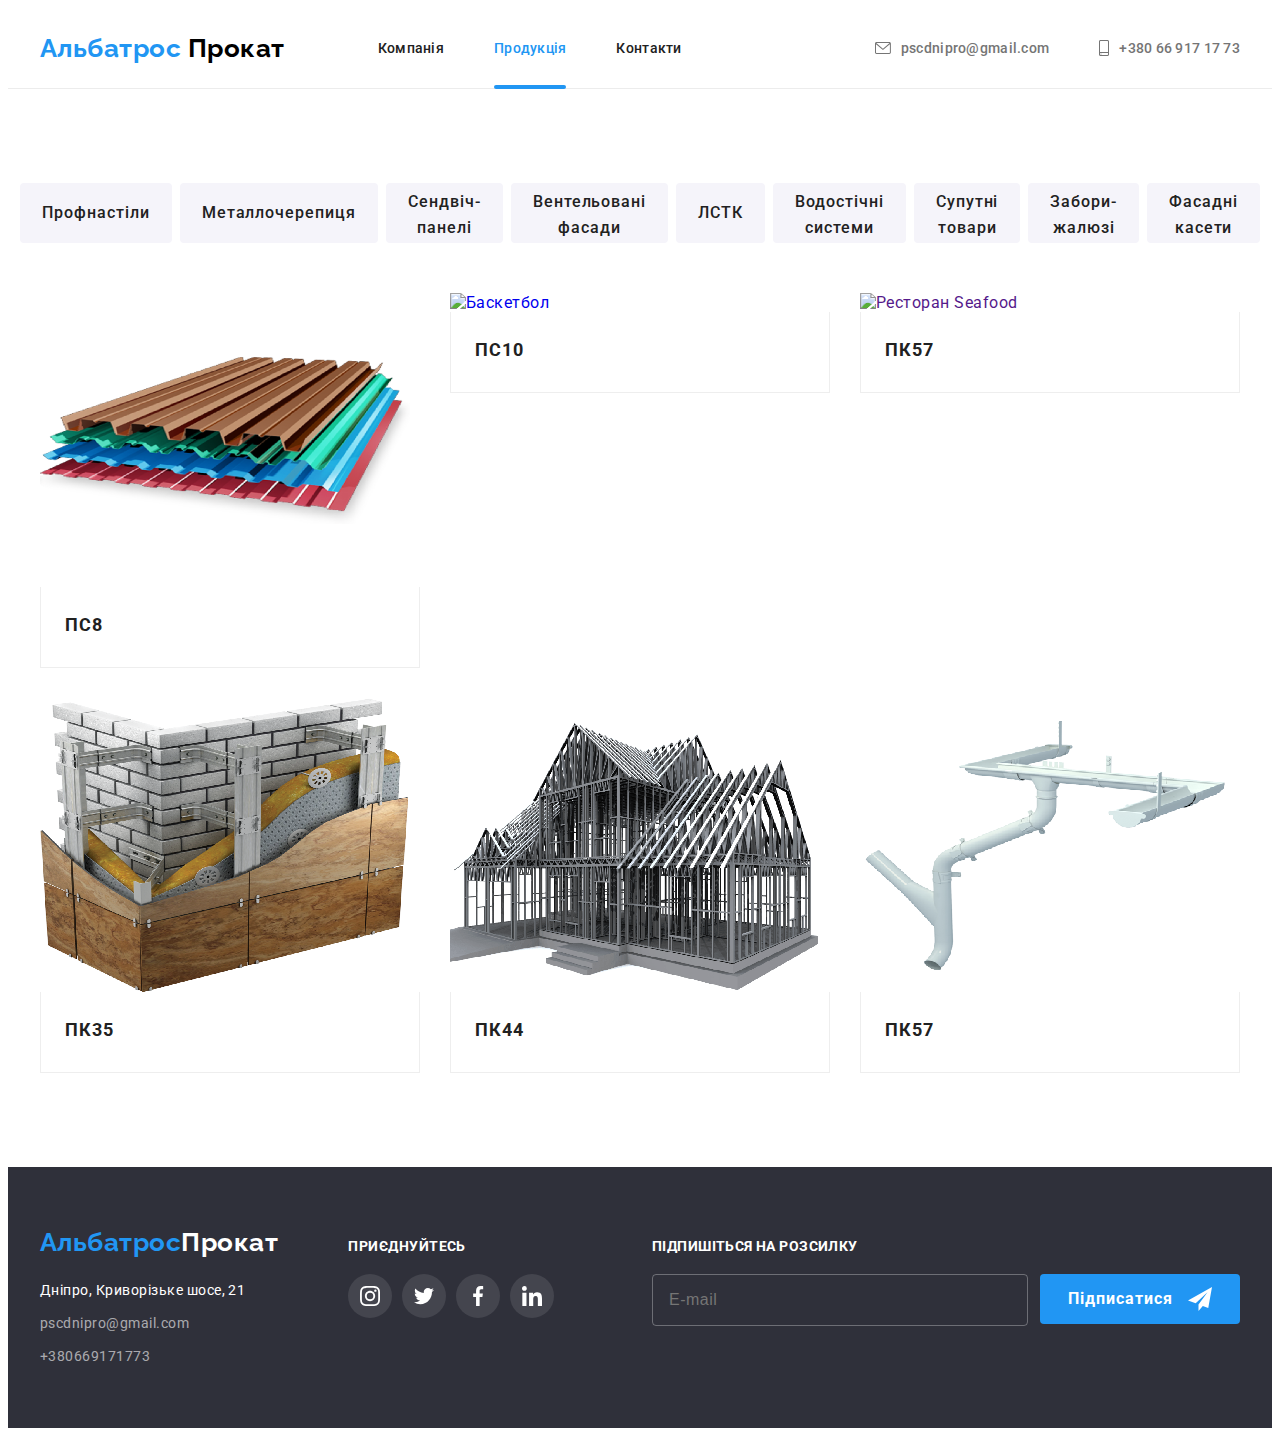
==== fasaf.html @ bc3aa544 "all wind" ====
<!DOCTYPE html>
<html lang="uk">
  <head>
    <meta charset="UTF-8" />
    <meta http-equiv="X-UA-Compatible" content="IE=edge" />
    <meta name="viewport" content="width=device-width, initial-scale=1.0" />
    <title>Студія</title>
    <link rel="preconnect" href="https://fonts.googleapis.com" />
    <link rel="preconnect" href="https://fonts.gstatic.com" crossorigin />
    <link
      href="https://fonts.googleapis.com/css2?family=Raleway:wght@700&family=Roboto:wght@400;500;700;900&display=swap"
      rel="stylesheet"
    />
    <link
      rel="stylesheet"
      href="https://cdnjs.cloudflare.com/ajax/libs/modern-normalize/1.1.0/modern-normalize.min.css"
      integrity="sha512-wpPYUAdjBVSE4KJnH1VR1HeZfpl1ub8YT/NKx4PuQ5NmX2tKuGu6U/JRp5y+Y8XG2tV+wKQpNHVUX03MfMFn9Q=="
      crossorigin="anonymous"
      referrerpolicy="no-referrer"
    />
    <link rel="stylesheet" href="./css/main.min.css" />
  </head>
  <body>
    <!--Верхня лінія-->
    <header class="header">
      <div class="header__container container">
        <a href="./index.html" class="header__logo logo"
          ><span class="logo__basic">Альбатрос </span><span class="logo__secondary">Прокат</span></a
        >
        <nav class="nav header__nav">
          <ul class="nav__list">
            <li class="nav__item">
              <a href="./index.html" class="nav__link link">Компанія</a>
            </li>
            <li class="nav__item">
              <a href="./goods.html" class="nav__link nav__link--current link">Продукція</a>
            </li>
            <li class="nav__item">
                <a href="./contact.html" class="nav__link link">Контакти</a>
            </li>
          </ul>
        </nav>

        <ul class="contact">
          <li class="contact__item">
            <a
              aria-label="e-mail pscdnipro@gmail.com"
              href="mailto:pscdnipro@gmail.com"
              class="contact__link link"
            >
              <svg class="contact__icons" width="16" height="12">
                <use href="./images/icons.svg#mail"></use></svg
              >pscdnipro@gmail.com
            </a>
          </li>
          <li class="contact__item">
            <a aria-label="phone +380669171773" href="tel:+380669171773" class="contact__link link">
              <svg class="contact__icons" width="10" height="16">
                <use href="./images/icons.svg#tel"></use></svg
              >+380 66 917 17 73
            </a>
          </li>
        </ul>

        <button class="menu-toggle js-open-menu" aria-expanded="false" aria-controls="mobile-menu">
          <svg width="40" height="40" aria-label="мобільне меню">
            <use class="menu-btn" href="./images/icons.svg#menu"></use>
          </svg>
        </button>
      </div>
    </header>

    <!-- Фільтри -->

    <main>
      <section class="filters section">
        <div class="container">
          <h1 class="visually-hidden">Фільтри</h1>

          <ul class="filters__list">
            <li class="filters__item">
                <a href="./profnastil.html" class="link"><button class="filters__btn btn" type="button">Профнастіли</button></a>
            </li>
            <li class="filters__item">
              <a href="./metalcher.html" class="link"><button class="filters__btn btn" type="button">Металлочерепиця</button></a>
            </li>
            <li class="filters__item">
              <a href="./sendwich.html" class="link"><button class="filters__btn btn" type="button">Сендвіч-панелі</button></a>
            </li>
            <li class="filters__item">
              <a href="./ventfasad.html" class="link"><button class="filters__btn btn" type="button">Вентельовані фасади</button></a>
            </li>
            <li class="filters__item">
              <a href="./lstk.html" class="link"><button class="filters__btn btn" type="button">ЛСТК</button></a>
            </li>
            <li class="filters__item">
              <a href="./vodostok.html" class="link"><button class="filters__btn btn" type="button">Водостічні системи</button></a>
            </li>
            <li class="filters__item">
              <a href="./suputtov.html" class="link"><button class="filters__btn btn" type="button">Супутні товари</button></a>
            </li>
            <li class="filters__item">
              <a href="./zabor-zhal.html" class="link"><button class="filters__btn btn" type="button">Забори-жалюзі</button></a>
            </li>
            <li class="filters__item">
              <a href="./fasaf.html" class="link"><button class="filters__btn btn" type="button">Фасадні касети</button></a>
            </li>
          </ul>
          <ul class="offers__list">
            <li class="offers__item">
              <a class="offers__link" href="./profnastil.html">
                <div class="content">
                  <img
                    class="content__photo"
                    srcset="
                      ./images/filters/img_354.jpg 354w,
                      ./images/filters/img_370.jpg 370w,
                      ./images/filters/img_450.jpg 450w,
                      ./images/filters/img_708.jpg 708w,
                      ./images/filters/img_740.jpg 740w,
                      ./images/filters/img_900.jpg 900w
                    "
                    src="./images/filters/img_370.jpg 370w,"
                    alt="macbook"
                    sizes="(min-width: 1200px) 370px, (min-width: 768px) 354px, (min-width: 480px) 450px, 100vw"
                    loading="lazy"
                  />
                  
                </div>
                <div class="filters__name">
                  <h2 class="filters__title">ПС8</h2>
                </div>
              </a>
            </li>
            <li class="offers__item">
              <a href="#" class="offers__link">
                <div class="content">
                  <img
                    class="content__photo"
                    srcset="
                      ./images/filters/img_354-1.jpg 354w,
                      ./images/filters/img_370-1.jpg 370w,
                      ./images/filters/img_450-1.jpg 450w,
                      ./images/filters/img_708-1.jpg 708w,
                      ./images/filters/img_740-1.jpg 740w,
                      ./images/filters/img_900-1.jpg 900w
                    "
                    src="./images/filters/img_370-1.jpg 370w,"
                    alt="Баскетбол"
                    sizes="(min-width: 1200px) 370px, (min-width: 768px) 354px, (min-width: 480px) 450px, 100vw"
                    loading="lazy"
                  />
                </div>
                <div class="filters__name">
                  <h2 class="filters__title">ПС10</h2>
                </div>
              </a>
            </li>
            <li class="offers__item">
              <a href="" class="offers__link">
                <div class="content">
                  <img
                    class="content__photo"
                    srcset="
                      ./images/filters/img_354-2.jpg 354w,
                      ./images/filters/img_370-2.jpg 370w,
                      ./images/filters/img_450-2.jpg 450w,
                      ./images/filters/img_708-2.jpg 708w,
                      ./images/filters/img_740-2.jpg 740w,
                      ./images/filters/img_900-2.jpg 900w
                    "
                    src="./images/filters/img_370-2.jpg 370w,"
                    alt="Ресторан Seafood"
                    sizes="(min-width: 1200px) 370px, (min-width: 768px) 354px, (min-width: 480px) 450px, 100vw"
                    loading="lazy"
                  />
                </div>
                <div class="filters__name">
                  <h2 class="filters__title">ПК57</h2>
                </div>
              </a>
            </li>
            <li class="offers__item">
              <a href="" class="offers__link">
                <div class="content">
                  <img
                    class="content__photo"
                    srcset="
                      ./images/filters/img_354-3.jpg 354w,
                      ./images/filters/img_370-3.jpg 370w,
                      ./images/filters/img_450-3.jpg 450w,
                      ./images/filters/img_708-3.jpg 708w,
                      ./images/filters/img_740-3.jpg 740w,
                      ./images/filters/img_900-3.jpg 900w
                    "
                    src="./images/filters/img_370-3.jpg 370w,"
                    alt="Навушники"
                    sizes="(min-width: 1200px) 370px, (min-width: 768px) 354px, (min-width: 480px) 450px, 100vw"
                    loading="lazy"
                  />
                </div>
                <div class="filters__name">
                  <h2 class="filters__title">ПК35</h2>
                </div>
              </a>
            </li>
            <li class="offers__item">
              <a href="" class="offers__link">
                <div class="content">
                  <img
                    class="content__photo"
                    srcset="
                      ./images/filters/img_354-4.jpg 354w,
                      ./images/filters/img_370-4.jpg 370w,
                      ./images/filters/img_450-4.jpg 450w,
                      ./images/filters/img_708-4.jpg 708w,
                      ./images/filters/img_740-4.jpg 740w,
                      ./images/filters/img_900-4.jpg 900w
                    "
                    src="./images/filters/img_370-4.jpg 370w,"
                    alt="Коробка"
                    sizes="(min-width: 1200px) 370px, (min-width: 768px) 354px, (min-width: 480px) 450px, 100vw"
                    loading="lazy"
                  />
                </div>
                <div class="filters__name">
                  <h2 class="filters__title">ПК44</h2>
                </div>
              </a>
            </li>
            <li class="offers__item">
              <a href="" class="offers__link">
                <div class="content">
                  <img
                    class="content__photo"
                    srcset="
                      ./images/filters/img_354-5.jpg 354w,
                      ./images/filters/img_370-5.jpg 370w,
                      ./images/filters/img_450-5.jpg 450w,
                      ./images/filters/img_708-5.jpg 708w,
                      ./images/filters/img_740-5.jpg 740w,
                      ./images/filters/img_900-5.jpg 900w
                    "
                    src="./images/filters/img_370-5.jpg 370w,"
                    alt="Компьютер imac"
                    sizes="(min-width: 1200px) 370px, (min-width: 768px) 354px, (min-width: 480px) 450px, 100vw"
                    loading="lazy"
                  />
                </div>
                <div class="filters__name">
                  <h2 class="filters__title">ПК57</h2>
                </div>
              </a>
            </li>
          </ul>
        </div>
      </section>
    </main>

    <!-- Підвал -->
    <footer class="footer">
      <div class="footer__container container">
        <div class="footer__address">
          <div class="footer__contact">
            <a href="./index.html" class="footer__contact--logo logo"
              ><span class="logo__basic">Альбатрос</span
              ><span class="logo__secondary logo__secondar--footer">Прокат</span></a>
            <address class="address">
              <ul class="address__list">
                <li class="address__item">
                  <a
                  class="address__maps"
                  href="https://goo.gl/maps/k9zxu89nJEVWJZ9q8"
                  target="_blank"
                  rel="noopener noreferrer nofollow"
                  >Дніпро, Криворізьке шосе, 21</a
                >
                </li>
                <li class="address__item">
                  <a class="address__mail" href="mailto:info@devstudio.com">pscdnipro@gmail.com</a>
                </li>
                <li class="address__item">
                  <a class="address__tel" href="tel:+380669171773">+380669171773</a>
                </li>
              </ul>
            </address>
          </div>
          <div class="invite">
            <p class="invite__after">приєднуйтесь</p>
            <ul class="invite__list">
              <li class="invite__item">
                <a
                  class="invite__link socials"
                  href="https://www.instagram.com/"
                  aria-label="значок instagram"
                  target="_blank"
                  rel="nofollow noopener noreferre"
                  ><svg class="invite__icon" width="20" height="20">
                    <use href="./images/icons.svg#instagram"></use></svg
                ></a>
              </li>
              <li class="invite__item">
                <a
                  class="invite__link socials"
                  href="https://twitter.com/?lang=uk"
                  aria-label="значок twitter"
                  target="_blank"
                  rel="nofollow noopener noreferre"
                  ><svg class="invite__icon" width="20" height="20">
                    <use href="./images/icons.svg#twitter"></use></svg
                ></a>
              </li>
              <li class="invite__item">
                <a
                  class="invite__link socials"
                  href="https://uk-ua.facebook.com/"
                  aria-label="значок facebook"
                  target="_blank"
                  rel="nofollow noopener noreferre"
                  ><svg class="invite__icon" width="20" height="20">
                    <use href="./images/icons.svg#facebook"></use></svg
                ></a>
              </li>
              <li class="invite__item">
                <a
                  class="invite__link socials"
                  href="https://www.linkedin.com/"
                  aria-label="значок linkedin"
                  target="_blank"
                  rel="nofollow noopener noreferre"
                  ><svg class="invite__icon" width="20" height="20">
                    <use href="./images/icons.svg#linkedin"></use></svg
                ></a>
              </li>
            </ul>
          </div>
        </div>
        <div class="subscribe">
          <p class="subscribe__after">Підпишіться на розсилку</p>
          <form class="subscribe__form">
            <input class="subscribe__email" type="email" name="email" placeholder="E-mail" />
            <button class="subscribe__btn btn" type="submit">
              Підписатися<svg class="subscribe__icon" width="24" height="24">
                <use href="./images/icons.svg#send"></use>
              </svg>
            </button>
          </form>
        </div>
      </div>
    </footer>

    <!-- Mobile menu -->
    <div class="menu-container js-menu-container" id="mobile-menu">
      <button class="menu-toggle js-close-menu">
        <svg width="40" height="40" aria-label="мобільне меню">
          <use class="menu-close" href="./images/icons.svg#close_m"></use>
        </svg>
      </button>

      <ul class="mobile-menu">
        <li class="mobile-menu__item">
          <a class="mobile-menu__link" href="./index.html">Компанія/a>
        </li>
        <li class="mobile-menu__item">
          <a class="mobile-menu__link" href="./goods.html">Продукція</a>
        </li>
        <li class="mobile-menu__item">
          <a class="mobile-menu__link" href="./contact.html">Контакти</a>
        </li>
      </ul>

      <ul class="mobile-contacts">
        <li class="mobile-contacts__item">
          <a class="mobile-contacts__link mobile-contacts--tel" href="tel:+380669171773">
            +380669171773</a
          >
        </li>
        <li class="mobile-contacts__item">
          <a class="mobile-contacts__link mobile-contacts--mail" href="mailto:pscdnipro.gmail.com">
            pscdnipro@gmail.com</a
          >
        </li>
      </ul>

      <ul class="mobile-social">
        <li class="mobile-social__item">
          <a
            href="https://www.instagram.com/"
            aria-label="значок instagram"
            target="_blank"
            rel="nofollow noopener noreferre"
            class="mobile-social"
            >Instagram</a
          >
        </li>
        <li class="mobile-social__item">
          <a
            href="https://twitter.com/?lang=uk"
            aria-label="значок twitter"
            target="_blank"
            rel="nofollow noopener noreferre"
            class="mobile-social"
            >Twitter</a
          >
        </li>
        <li class="mobile-social__item">
          <a
            href="https://uk-ua.facebook.com/"
            aria-label="значок facebook"
            target="_blank"
            rel="nofollow noopener noreferre"
            class="mobile-social"
            >Facebook</a
          >
        </li>
        <li class="mobile-social__item">
          <a
            href="https://www.linkedin.com/"
            aria-label="значок linkedin"
            target="_blank"
            rel="nofollow noopener noreferre"
            class="mobile-social"
            >LinkedIn</a
          >
        </li>
      </ul>
    </div>

    <script
      defer
      src="https://cdnjs.cloudflare.com/ajax/libs/body-scroll-lock/3.1.5/bodyScrollLock.min.js"
      integrity="sha512-HowizSDbQl7UPEAsPnvJHlQsnBmU2YMrv7KkTBulTLEGz9chfBoWYyZJL+MUO6p/yBuuMO/8jI7O29YRZ2uBlA=="
      crossorigin="anonymous"
    ></script>
    <script defer src="./js/mobile-menu.js"></script>
  </body>
</html>
---- css/main.min.css ----
:root{--primary-text-color: #757575;--title-text-color: #212121;--primary-white-color: #FFFFFF;--footer-background: #2F303A;--accent-color: #2196F3;--footer-contact-color: rgba(255, 255, 255, 0.6);--hero-btn-activ: #188CE8;--filters-btn-bg: #F5F4FA;--logo-color: #000000;--border-filters: #EEEEEE;--background-color-hero: #c4c4c4;--linear-gradient-hero: rgba(47, 48, 58, 0.4);--social-color: #AFB1B8;--cubic-bezier: cubic-bezier(0.4, 0, 0.2, 1);--time: 250ms}.visually-hidden{position:absolute;width:1px;height:1px;margin:-1px;border:0;padding:0;white-space:nowrap;-webkit-clip-path:inset(100%);clip-path:inset(100%);clip:rect(0 0 0 0);overflow:hidden}body{font-family:"Roboto",sans-serif;letter-spacing:.03em}h1,h2,h3,h4,h5,h6,p{margin:0}ul{padding:0;margin:0;list-style:none}a{text-decoration:none}img{display:block;max-width:100%;height:auto}button{cursor:pointer}.link:hover,.link:focus{color:var(--accent-color)}.section{padding-top:60px;padding-bottom:60px}@media screen and (min-width: 768px){.section{padding-top:60px;padding-bottom:60px}}@media screen and (min-width: 1200px){.section{padding-top:94px;padding-bottom:94px}}.container{margin-left:auto;margin-right:auto;padding-right:15px;padding-left:15px}@media screen and (min-width: 480px){.container{width:480px}}@media screen and (min-width: 768px){.container{width:768px}}@media screen and (min-width: 1200px){.container{width:1200px}}.btn{font-family:inherit;font-weight:700;font-size:16px;line-height:1.875;letter-spacing:.06em;color:var(--primary-white-color);background-color:var(--accent-color);border-radius:4px;border:none;-webkit-transition:background-color var(--time) var(--cubic-bezier),-webkit-box-shadow var(--time) var(--cubic-bezier);transition:background-color var(--time) var(--cubic-bezier),-webkit-box-shadow var(--time) var(--cubic-bezier);transition:background-color var(--time) var(--cubic-bezier),box-shadow var(--time) var(--cubic-bezier);transition:background-color var(--time) var(--cubic-bezier),box-shadow var(--time) var(--cubic-bezier),-webkit-box-shadow var(--time) var(--cubic-bezier)}.btn:focus,.btn:hover{background-color:var(--hero-btn-activ);-webkit-box-shadow:0px 4px 4px rgba(0,0,0,.15);box-shadow:0px 4px 4px rgba(0,0,0,.15)}.modal__btn{width:200px;height:50px;padding-top:10px;padding-bottom:10px;text-align:center}.close__btn{position:absolute;top:0;right:0;display:-webkit-box;display:-ms-flexbox;display:flex;-webkit-box-align:center;-ms-flex-align:center;align-items:center;-webkit-box-pack:center;-ms-flex-pack:center;justify-content:center;width:30px;height:30px;padding:0;margin-top:8px;margin-right:8px;border-radius:50%;border:1px solid rgba(0,0,0,.1);cursor:pointer;background-color:var(--primary-white-color);-webkit-transition:fill var(--time) var(--cubic-bezier);transition:fill var(--time) var(--cubic-bezier)}.close__btn:hover,.close__btn:focus{fill:var(--accent-color)}.socials{display:-webkit-box;display:-ms-flexbox;display:flex;-webkit-box-align:center;-ms-flex-align:center;align-items:center;-webkit-box-pack:center;-ms-flex-pack:center;justify-content:center;width:44px;height:44px;border-radius:50%}.header{background-color:var(--primary-white-color);border-bottom:1px solid #ececec}@media screen and (max-width: 767px){.header{padding-top:16px;padding-bottom:16px}}.header__container{display:-webkit-box;display:-ms-flexbox;display:flex;-webkit-box-align:center;-ms-flex-align:center;align-items:center}.header__nav{margin-right:auto}@media screen and (min-width: 768px){.header__logo{margin-right:88px}}@media screen and (min-width: 1200px){.header__logo{margin-right:93px}}.contact{display:none}@media screen and (min-width: 768px){.contact{display:block}}@media screen and (min-width: 1200px){.contact{display:-webkit-box;display:-ms-flexbox;display:flex;-webkit-box-align:center;-ms-flex-align:center;align-items:center}}@media screen and (max-width: 1199px){.contact__item:not(:last-child){display:block;margin-bottom:10px}}@media screen and (min-width: 1200px){.contact__item:not(:last-child){margin-right:50px;margin-bottom:0}}.contact__link{display:-webkit-box;display:-ms-flexbox;display:flex;-webkit-box-align:center;-ms-flex-align:center;align-items:center;font-weight:500;font-size:12px;line-height:1.1666666667;letter-spacing:.02em;color:var(--primary-text-color);fill:var(--primary-text-color);-webkit-transition:color var(--time) var(--cubic-bezier);transition:color var(--time) var(--cubic-bezier)}.contact__link:hover,.contact__link:focus{fill:var(--accent-color)}@media screen and (min-width: 1200px){.contact__link{padding:32px 0;font-size:14px;line-height:1.1428571429}}.contact__icons{margin-right:8px}@media screen and (min-width: 1200px){.contact__icons{margin-right:10px}}.logo__basic,.logo__secondary{font-family:"Raleway",sans-serif;font-weight:700;font-size:24px;line-height:1.1666666667;color:var(--accent-color)}@media screen and (min-width: 1200px){.logo__basic,.logo__secondary{font-size:26px;line-height:1.1923076923}}.logo__secondary{color:var(--logo-color)}@media screen and (max-width: 767.68px){.nav{display:none}}.nav__list{display:-webkit-box;display:-ms-flexbox;display:flex;-webkit-box-align:center;-ms-flex-align:center;align-items:center}.nav__item:not(:last-child){margin-right:50px}.nav__link{position:relative;display:block;padding:32px 0;font-weight:500;font-size:14px;line-height:1.1428571429;letter-spacing:.02em;color:var(--title-text-color);-webkit-transition:color var(--time) var(--cubic-bezier);transition:color var(--time) var(--cubic-bezier)}.nav__link--current{color:var(--accent-color)}.nav__link--current::after{content:"";position:absolute;bottom:0;left:0;display:block;width:100%;height:4px;margin-bottom:-1px;background-color:var(--accent-color);border-radius:2px}.hat{max-width:1600px;height:400px;margin-left:auto;margin-right:auto;padding-top:118px;padding-bottom:118px;text-align:center;background-color:var(--background-color-hero);background-repeat:no-repeat;background-size:cover;background-position:center;background-image:-webkit-gradient(linear, left bottom, left top, from(var(--linear-gradient-hero)), to(var(--linear-gradient-hero))),url(../images/hero/img_480.jpg);background-image:linear-gradient(0deg, var(--linear-gradient-hero), var(--linear-gradient-hero)),url(../images/hero/img_480.jpg)}@media screen and (min-width: 768px){.hat{height:400px}}@media screen and (min-width: 1200px){.hat{max-width:3200px;height:600px;padding-top:200px;padding-bottom:200px}}@media(min-device-pixel-ratio: 2),(-webkit-min-device-pixel-ratio: 2),(min-resolution: 192dpi),(min-resolution: 2dppx){.hat{background-image:-webkit-gradient(linear, left bottom, left top, from(var(--linear-gradient-hero)), to(var(--linear-gradient-hero))),url(../images/hero/img_960.jpg);background-image:linear-gradient(0deg, var(--linear-gradient-hero), var(--linear-gradient-hero)),url(../images/hero/img_960.jpg)}}@media screen and (min-width: 481px){.hat{background-image:-webkit-gradient(linear, left bottom, left top, from(var(--linear-gradient-hero)), to(var(--linear-gradient-hero))),url(../images/hero/img_768.jpg);background-image:linear-gradient(0deg, var(--linear-gradient-hero), var(--linear-gradient-hero)),url(../images/hero/img_768.jpg)}}@media(min-device-pixel-ratio: 2),(-webkit-min-device-pixel-ratio: 2),(min-resolution: 192dpi),(min-resolution: 2dppx){.hat{background-image:-webkit-gradient(linear, left bottom, left top, from(var(--linear-gradient-hero)), to(var(--linear-gradient-hero))),url(../images/hero/img_1536.jpg);background-image:linear-gradient(0deg, var(--linear-gradient-hero), var(--linear-gradient-hero)),url(../images/hero/img_1536.jpg)}}@media screen and (min-width: 769px){.hat{background-image:-webkit-gradient(linear, left bottom, left top, from(var(--linear-gradient-hero)), to(var(--linear-gradient-hero))),url(../images/hero/img_1600.jpg);background-image:linear-gradient(0deg, var(--linear-gradient-hero), var(--linear-gradient-hero)),url(../images/hero/img_1600.jpg)}}@media(min-device-pixel-ratio: 2),(-webkit-min-device-pixel-ratio: 2),(min-resolution: 192dpi),(min-resolution: 2dppx){.hat{background-image:-webkit-gradient(linear, left bottom, left top, from(var(--linear-gradient-hero)), to(var(--linear-gradient-hero))),url(../images/hero/img_3200.jpg);background-image:linear-gradient(0deg, var(--linear-gradient-hero), var(--linear-gradient-hero)),url(../images/hero/img_3200.jpg)}}.hero__title{margin-bottom:30px;max-width:360px;margin-right:auto;margin-left:auto;font-weight:900;font-size:26px;line-height:1.6153846154;letter-spacing:.06em;text-transform:uppercase;color:var(--primary-white-color)}@media screen and (min-width: 1200px){.hero__title{max-width:696px;font-size:44px;line-height:1.3636363636}}.hero_btn{padding:10px 24px}@media screen and (min-width: 1200px){.hero_btn{padding:10px 32px}}.features{background-color:var(--primary-white-color)}@media screen and (min-width: 768px){.features__list{display:-webkit-box;display:-ms-flexbox;display:flex;-ms-flex-wrap:wrap;flex-wrap:wrap;gap:30px}}@media screen and (min-width: 1200px){.features__list{display:-webkit-box;display:-ms-flexbox;display:flex;-webkit-box-pack:center;-ms-flex-pack:center;justify-content:center;-webkit-box-align:center;-ms-flex-align:center;align-items:center;-webkit-box-align:baseline;-ms-flex-align:baseline;align-items:baseline;gap:30px}}@media screen and (max-width: 767px){.features__item:not(:last-child){margin-bottom:30px}}@media screen and (min-width: 768px){.features__item{-ms-flex-preferred-size:calc((100% - 30px)/2);flex-basis:calc((100% - 30px)/2)}}@media screen and (min-width: 1200px){.features__item{-ms-flex-preferred-size:calc((100% - 90px)/4);flex-basis:calc((100% - 90px)/4)}}.features__icon{display:-webkit-box;display:-ms-flexbox;display:flex;-webkit-box-align:center;-ms-flex-align:center;align-items:center;-webkit-box-pack:center;-ms-flex-pack:center;justify-content:center;width:100%;height:120px;margin-bottom:30px;background-color:#f5f4fa;border-radius:4px}@media screen and (min-width: 768px){.features__icon{width:354px}}@media screen and (min-width: 1200px){.features__icon{width:270px}}.features__title{margin-bottom:10px;font-weight:700;font-size:14px;line-height:1.1428571429;text-transform:uppercase;color:var(--title-text-color)}@media screen and (max-width: 767px){.features__title{text-align:center}}.features__after{font-weight:400;font-size:14px;line-height:1.7142857143;color:var(--primary-text-color)}.gallery{background-color:var(--primary-white-color);padding-bottom:94px}@media screen and (max-width: 1199px){.gallery{display:none}}.gallery__title{margin-left:auto;margin-right:auto;margin-bottom:50px;font-weight:700;font-size:36px;line-height:1.1666666667;text-align:center;color:var(--title-text-color)}.gallery__list{display:-webkit-box;display:-ms-flexbox;display:flex;-ms-flex-wrap:wrap;flex-wrap:wrap;gap:30px}.gallery__item{-ms-flex-preferred-size:calc((100% - 60px)/3);flex-basis:calc((100% - 60px)/3)}.gallery__wrapper{position:relative}.gallery__imgs{background-image:-webkit-gradient(linear, left top, left bottom, from(rgba(47, 48, 58, 0.8)), to(rgba(47, 48, 58, 0.8)));background-image:linear-gradient(rgba(47, 48, 58, 0.8), rgba(47, 48, 58, 0.8))}.gallery__box{position:absolute;bottom:0;left:0;width:100%;height:70px;background-color:rgba(47,48,58,.8)}.gallery__after{font-weight:700;font-size:14px;line-height:1.1428571429;padding:27px 0;text-align:center;text-transform:uppercase;color:var(--primary-white-color)}.team{background-color:var(--filters-btn-bg)}.team__title{margin-left:auto;margin-right:auto;margin-bottom:30px;font-weight:700;font-size:28px;line-height:1.1785714286;text-align:center;color:var(--title-text-color)}@media screen and (min-width: 1200px){.team__title{margin-bottom:50px;font-size:36px;line-height:1.1666666667}}@media screen and (min-width: 768px){.team__list{display:-webkit-box;display:-ms-flexbox;display:flex;-ms-flex-wrap:wrap;flex-wrap:wrap;gap:30px}}.team__list .team__item{background-color:#fff;-webkit-box-shadow:0px 1px 3px rgba(0,0,0,.12),0px 1px 1px rgba(0,0,0,.14),0px 2px 1px rgba(0,0,0,.2);box-shadow:0px 1px 3px rgba(0,0,0,.12),0px 1px 1px rgba(0,0,0,.14),0px 2px 1px rgba(0,0,0,.2);border-radius:0px 0px 4px 4px}@media screen and (max-width: 767px){.team__list .team__item:not(:last-child){margin-bottom:30px}}@media screen and (min-width: 768px){.team__list .team__item{-ms-flex-preferred-size:calc((100% - 30px)/2);flex-basis:calc((100% - 30px)/2)}}@media screen and (min-width: 1200px){.team__list .team__item{-ms-flex-preferred-size:calc((100% - 90px)/4);flex-basis:calc((100% - 90px)/4)}}.card{padding:30px 0}.card__title{margin-bottom:10px;font-weight:500;font-size:16px;line-height:1.1875;text-align:center;color:var(--title-text-color)}.card__after{margin-bottom:16px;font-weight:400;font-size:16px;line-height:1.1875;text-align:center;color:var(--primary-text-color)}.social{display:-webkit-box;display:-ms-flexbox;display:flex;-webkit-box-pack:center;-ms-flex-pack:center;justify-content:center;gap:10px}.social__link{color:var(--social-color);background-color:var(--primary-white-color);-webkit-transition:background-color var(--time) var(--cubic-bezier),color var(--time) var(--cubic-bezier);transition:background-color var(--time) var(--cubic-bezier),color var(--time) var(--cubic-bezier)}.social__link:hover,.social__link:focus{color:var(--primary-white-color);background-color:var(--accent-color)}.social__icon{fill:currentColor}.customers{background-color:var(--primary-white-color)}.customers__title{margin-left:auto;margin-right:auto;margin-bottom:30px;font-weight:700;font-size:33px;line-height:1.1785714286;text-align:center;color:var(--title-text-color)}@media screen and (min-width: 1200px){.customers__title{margin-bottom:50px;font-size:36px;line-height:1.1666666667}}.customers__list{display:-webkit-box;display:-ms-flexbox;display:flex;-ms-flex-wrap:wrap;flex-wrap:wrap;-webkit-box-align:center;-ms-flex-align:center;align-items:center;-webkit-box-pack:center;-ms-flex-pack:center;justify-content:center;gap:30px}.customers__item{-ms-flex-preferred-size:calc((100% - 30px)/2);flex-basis:calc((100% - 30px)/2)}@media screen and (min-width: 768px){.customers__item{-ms-flex-preferred-size:calc((100% - 90px)/4);flex-basis:calc((100% - 90px)/4)}}@media screen and (min-width: 1200px){.customers__item{-ms-flex-preferred-size:calc((100% - 150px)/6);flex-basis:calc((100% - 150px)/6)}}.customers__link{display:-webkit-box;display:-ms-flexbox;display:flex;-webkit-box-align:center;-ms-flex-align:center;align-items:center;-webkit-box-pack:center;-ms-flex-pack:center;justify-content:center;width:100%;height:92px;border:1px solid #afb1b8;border-radius:4px;color:var(--social-color);-webkit-transition:border-color var(--time) var(--cubic-bezier),color var(--time) var(--cubic-bezier);transition:border-color var(--time) var(--cubic-bezier),color var(--time) var(--cubic-bezier)}@media screen and (min-width: 768px){.customers__link{width:226px}}@media screen and (min-width: 1200px){.customers__link{width:170px}}.customers__link:hover,.customers__link:focus{border-color:var(--accent-color);color:var(--accent-color)}.customers__icons{fill:currentColor}.footer{background-color:var(--footer-background);padding-top:60px;padding-bottom:60px}@media screen and (max-width: 1199px){.footer__container{text-align:center}}@media screen and (min-width: 1200px){.footer__container{display:-webkit-box;display:-ms-flexbox;display:flex;-webkit-box-align:baseline;-ms-flex-align:baseline;align-items:baseline}}@media screen and (min-width: 768px){.footer__address{display:-webkit-box;display:-ms-flexbox;display:flex;-webkit-box-align:baseline;-ms-flex-align:baseline;align-items:baseline;-ms-flex-pack:distribute;justify-content:space-around}}.footer__contact--logo{display:block;margin-bottom:20px}.logo__secondar--footer{color:var(--primary-white-color)}.address{font-style:normal}.address__maps{font-weight:400;font-size:14px;line-height:1.7142857143;color:var(--primary-white-color)}.address__item:not(:last-child){margin-bottom:8px}@media screen and (min-width: 1200px){.address__item:not(:last-child){margin-bottom:9px}}.address__mail,.address__tel{font-weight:400;font-size:14px;line-height:1.7142857143;color:var(--footer-contact-color);-webkit-transition-property:color;transition-property:color;-webkit-transition-duration:250ms;transition-duration:250ms;-webkit-transition-timing-function:var(--cubic-bezier);transition-timing-function:var(--cubic-bezier)}.address__mail:hover,.address__mail:focus,.address__tel:hover,.address__tel:focus{color:var(--accent-color)}@media screen and (max-width: 767px){.invite{margin-top:60px}}@media screen and (min-width: 1200px){.invite{margin-left:70px}}.invite__after{margin-bottom:20px;font-weight:700;font-size:14px;line-height:1.1428571429;text-transform:uppercase;color:var(--primary-white-color)}.invite__list{display:-webkit-box;display:-ms-flexbox;display:flex;-webkit-box-pack:center;-ms-flex-pack:center;justify-content:center}@media screen and (min-width: 768px){.invite__list{display:-webkit-box;display:-ms-flexbox;display:flex}}@media screen and (min-width: 1200px){.invite__list{display:-webkit-box;display:-ms-flexbox;display:flex}}.invite__item:not(:last-child){margin-right:10px}.invite__link{color:var(--primary-white-color);background-color:rgba(255,255,255,.1);-webkit-transition:background-color var(--time) var(--cubic-bezier);transition:background-color var(--time) var(--cubic-bezier)}.invite__link:hover,.invite__link:focus{background-color:var(--accent-color)}.invite__icon{fill:currentColor}@media screen and (max-width: 767px){.subscribe{margin-top:60px}}@media screen and (max-width: 1199px){.subscribe{margin-top:60px}}@media screen and (min-width: 1200px){.subscribe{margin-left:auto}}.subscribe__after{margin-bottom:20px;font-weight:700;font-size:14px;line-height:1.1428571429;letter-spacing:.03em;text-transform:uppercase;color:var(--primary-white-color)}.subscribe__form{display:-webkit-box;display:-ms-flexbox;display:flex}@media screen and (max-width: 1199px){.subscribe__form{-webkit-box-orient:vertical;-webkit-box-direction:normal;-ms-flex-direction:column;flex-direction:column;-webkit-box-align:center;-ms-flex-align:center;align-items:center}}.subscribe input{padding:0;padding-left:16px;width:100%;height:50px;font-weight:400;font-size:16px;line-height:1.25;letter-spacing:.03em;color:rgba(255,255,255,.6);background-color:inherit;border:1px solid rgba(255,255,255,.3);border-radius:4px;-webkit-transition:border var(--time) var(--cubic-bezier),-webkit-box-shadow var(--time) var(--cubic-bezier);transition:border var(--time) var(--cubic-bezier),-webkit-box-shadow var(--time) var(--cubic-bezier);transition:border var(--time) var(--cubic-bezier),box-shadow var(--time) var(--cubic-bezier);transition:border var(--time) var(--cubic-bezier),box-shadow var(--time) var(--cubic-bezier),-webkit-box-shadow var(--time) var(--cubic-bezier)}@media screen and (min-width: 768px){.subscribe input{width:450px}}@media screen and (min-width: 1200px){.subscribe input{width:358px}}.subscribe__email{width:100%;height:50px}.subscribe__email:hover,.subscribe__email:focus-within{border:1px solid rgba(255,255,255,.3);-webkit-box-shadow:0px 4px 4px rgba(0,0,0,.15);box-shadow:0px 4px 4px rgba(0,0,0,.15)}@media screen and (min-width: 1200px){.subscribe__email{width:358px;height:50px}}.subscribe__btn{position:relative;width:200px;height:50px;display:-webkit-box;display:-ms-flexbox;display:flex;-webkit-box-align:center;-ms-flex-align:center;align-items:center;text-align:center;padding-left:28px}@media screen and (max-width: 1199px){.subscribe__btn{margin-top:20px}}@media screen and (min-width: 1200px){.subscribe__btn{margin-left:12px;padding:0;padding-left:28px}}.subscribe__icon{position:absolute;top:13px;right:28px;fill:var(--primary-white-color)}.filters{background-color:var(--primary-white-color)}.filters__list{display:-webkit-box;display:-ms-flexbox;display:flex;gap:8px}@media screen and (max-width: 767px){.filters__list{-ms-flex-wrap:wrap;flex-wrap:wrap;margin-bottom:40px}}@media screen and (min-width: 768px){.filters__list{-webkit-box-pack:center;-ms-flex-pack:center;justify-content:center;margin-bottom:30px}}@media screen and (min-width: 1200px){.filters__list{margin-bottom:50px}}.filters__btn{height:60px;padding:6px 22px;font-weight:500;font-size:16px;line-height:1.625;text-align:center;color:var(--title-text-color);background-color:var(--filters-btn-bg);-webkit-transition:background-color var(--time) var(--cubic-bezier),color var(--time) var(--cubic-bezier),-webkit-box-shadow var(--time) var(--cubic-bezier);transition:background-color var(--time) var(--cubic-bezier),color var(--time) var(--cubic-bezier),-webkit-box-shadow var(--time) var(--cubic-bezier);transition:background-color var(--time) var(--cubic-bezier),color var(--time) var(--cubic-bezier),box-shadow var(--time) var(--cubic-bezier);transition:background-color var(--time) var(--cubic-bezier),color var(--time) var(--cubic-bezier),box-shadow var(--time) var(--cubic-bezier),-webkit-box-shadow var(--time) var(--cubic-bezier)}.filters__btn:focus,.filters__btn:hover{background-color:var(--accent-color);-webkit-box-shadow:0px 3px 1px rgba(0,0,0,.1),0px 1px 2px rgba(0,0,0,.08),0px 2px 2px rgba(0,0,0,.12);box-shadow:0px 3px 1px rgba(0,0,0,.1),0px 1px 2px rgba(0,0,0,.08),0px 2px 2px rgba(0,0,0,.12);color:var(--primary-white-color)}@media screen and (min-width: 768px){.offers__list{display:-webkit-box;display:-ms-flexbox;display:flex;-ms-flex-wrap:wrap;flex-wrap:wrap;gap:30px}}.offers__item{-webkit-transition:-webkit-box-shadow var(--time) var(--cubic-bezier);transition:-webkit-box-shadow var(--time) var(--cubic-bezier);transition:box-shadow var(--time) var(--cubic-bezier);transition:box-shadow var(--time) var(--cubic-bezier), -webkit-box-shadow var(--time) var(--cubic-bezier)}@media screen and (max-width: 767px){.offers__item{margin-bottom:30px}}@media screen and (min-width: 768px){.offers__item{-ms-flex-preferred-size:calc((100% - 30px)/2);flex-basis:calc((100% - 30px)/2)}}@media screen and (min-width: 1200px){.offers__item{-ms-flex-preferred-size:calc((100% - 60px)/3);flex-basis:calc((100% - 60px)/3)}}.offers__item:hover,.offers__item:focus{-webkit-box-shadow:0px 1px 1px rgba(0,0,0,.12),0px 4px 4px rgba(0,0,0,.06),1px 4px 6px rgba(0,0,0,.16);box-shadow:0px 1px 1px rgba(0,0,0,.12),0px 4px 4px rgba(0,0,0,.06),1px 4px 6px rgba(0,0,0,.16)}@media screen and (min-width: 768px)and (max-width: 1199px){.offers__link{display:-webkit-box;display:-ms-flexbox;display:flex;-webkit-box-orient:vertical;-webkit-box-direction:normal;-ms-flex-direction:column;flex-direction:column;height:100%;-webkit-box-flex:1;-ms-flex-positive:1;flex-grow:1}}.content{position:relative;overflow:hidden}.content__after{position:absolute;top:0;left:0;width:100%;height:100%;-webkit-transform:translateY(100%);transform:translateY(100%);-webkit-transition:-webkit-transform 250ms cubic-bezier(0.4, 0, 0.2, 1);transition:-webkit-transform 250ms cubic-bezier(0.4, 0, 0.2, 1);transition:transform 250ms cubic-bezier(0.4, 0, 0.2, 1);transition:transform 250ms cubic-bezier(0.4, 0, 0.2, 1), -webkit-transform 250ms cubic-bezier(0.4, 0, 0.2, 1);padding:50px 15px;font-weight:400;font-size:18px;line-height:1.5555555556;text-align:left;color:var(--primary-white-color);background-color:rgba(33,150,243,.9);-webkit-transition:-webkit-transform var(--time) var(--cubic-bezier);transition:-webkit-transform var(--time) var(--cubic-bezier);transition:transform var(--time) var(--cubic-bezier);transition:transform var(--time) var(--cubic-bezier), -webkit-transform var(--time) var(--cubic-bezier)}.offers__link:hover .content__after,.offers__link:focus .content__after{-webkit-transform:translateX(0);transform:translateX(0)}.filters__name{padding:20px 24px;background-color:var(--primary-white-color);border:1px solid var(--border-filters);border-top:none}@media screen and (min-width: 768px)and (max-width: 1199px){.filters__name{-webkit-box-flex:1;-ms-flex-positive:1;flex-grow:1}}.filters__title{margin-bottom:4px;font-weight:700;font-size:18px;line-height:2;letter-spacing:.06em;color:var(--title-text-color)}.filters__after{font-weight:400;font-size:16px;line-height:1.875;color:var(--primary-text-color)}.backdrop{position:fixed;top:-2px;width:100%;height:100%;background-color:rgba(0,0,0,.2);opacity:1;overflow-y:scroll;-webkit-transition:opacity 250ms var(--cubic-bezier);transition:opacity 250ms var(--cubic-bezier)}@media screen and (max-width: 481px){.backdrop{padding:95px 15px}}@media screen and (min-width: 481px)and (max-width: 767px){.backdrop{height:858px}}@media screen and (min-width: 768px){.backdrop{height:1024px}}.backdrop.is-hidden{opacity:0;pointer-events:none;visibility:hidden;-webkit-transition:opacity 250ms var(--cubic-bezier),visibility 250ms var(--cubic-bezier),-webkit-transform 250ms var(--cubic-bezier);transition:opacity 250ms var(--cubic-bezier),visibility 250ms var(--cubic-bezier),-webkit-transform 250ms var(--cubic-bezier);transition:opacity 250ms var(--cubic-bezier),visibility 250ms var(--cubic-bezier),transform 250ms var(--cubic-bezier);transition:opacity 250ms var(--cubic-bezier),visibility 250ms var(--cubic-bezier),transform 250ms var(--cubic-bezier),-webkit-transform 250ms var(--cubic-bezier)}.modal-form{position:relative;padding:40px;background-color:#fff}@media screen and (min-width: 481px)and (max-width: 1199px){.modal-form{position:absolute;top:50%;left:50%;min-width:450px;min-height:609px;-webkit-transform:translate(-50%, -50%) scale(1);transform:translate(-50%, -50%) scale(1);-webkit-transition:-webkit-transform 250ms var(--cubic-bezier);transition:-webkit-transform 250ms var(--cubic-bezier);transition:transform 250ms var(--cubic-bezier);transition:transform 250ms var(--cubic-bezier), -webkit-transform 250ms var(--cubic-bezier)}}@media screen and (min-width: 1200px){.modal-form{position:absolute;top:50%;left:50%;min-width:528px;min-height:581px;-webkit-transform:translate(-50%, -50%) scale(1);transform:translate(-50%, -50%) scale(1);-webkit-transition:-webkit-transform 250ms var(--cubic-bezier);transition:-webkit-transform 250ms var(--cubic-bezier);transition:transform 250ms var(--cubic-bezier);transition:transform 250ms var(--cubic-bezier), -webkit-transform 250ms var(--cubic-bezier)}}.modal-form__text{display:block;text-align:center;margin-bottom:12px;font-weight:700;font-size:4.1vw;line-height:1.5;letter-spacing:.03em;color:var(--title-text-color)}@media screen and (min-width: 481px)and (max-width: 1199px){.modal-form__text{font-size:20px}}@media screen and (min-width: 1200px){.modal-form__text{font-size:20px;line-height:1.15}}.modal-form__field{display:block;position:relative;margin-bottom:10px}.modal-form__label{display:block;margin-bottom:4px;text-align:left;font-size:12px;line-height:1.16;color:var(--primary-text-color)}.modal-form__input{width:100%;padding-top:11px;padding-left:42px;padding-bottom:11px;border:1px solid rgba(33,33,33,.2);border-radius:4px;-webkit-transition:border 250ms var(--cubic-bezier);transition:border 250ms var(--cubic-bezier)}.modal-form__icon{position:absolute;bottom:11px;left:12px;fill:currentColor;-webkit-transition:color 250ms var(--cubic-bezier);transition:color 250ms var(--cubic-bezier)}.modal-form__comment{margin-bottom:20px;width:100%;height:120px;padding:12px 16px;border:1px solid rgba(33,33,33,.2);border-radius:4px;resize:none;font-size:12px;line-height:1.16;letter-spacing:.01em;color:rgba(117,117,117,.5);-webkit-transition:border 250ms var(--cubic-bezier);transition:border 250ms var(--cubic-bezier)}.backdrop.is-hidden .modal-form{-webkit-transform:translate(-50%, -50%) scale(0.85);transform:translate(-50%, -50%) scale(0.85)}.modal-form__field--last{margin-bottom:0}.modal-form__field:focus-within .modal-form__icon,.modal-form__field:hover .modal-form__icon{color:var(--accent-color)}.modal-form__field:focus-within input,.modal-form__field:hover input{border:1px solid var(--accent-color)}.modal-form__field:focus-within textarea,.modal-form__field:hover textarea{border:1px solid var(--accent-color)}input:focus-visible,textarea:focus-visible{outline:none}.modal__btn{display:block;margin-left:auto;margin-right:auto}.close-btn{position:absolute;display:-webkit-box;display:-ms-flexbox;display:flex;-webkit-box-align:center;-ms-flex-align:center;align-items:center;-webkit-box-pack:center;-ms-flex-pack:center;justify-content:center;top:8px;right:8px;width:30px;height:30px;cursor:pointer;background-color:#fff;border-radius:50%;border:1px solid rgba(0,0,0,.1);color:#000;cursor:pointer;-webkit-transition:color 250ms var(--cubic-bezier);transition:color 250ms var(--cubic-bezier)}.close-btn:hover,.close-btn:focus{color:var(--accent-color)}.close-btn__icon{fill:currentColor}.checkbox{display:-webkit-box;display:-ms-flexbox;display:flex;-webkit-box-align:center;-ms-flex-align:center;align-items:center;-webkit-box-pack:center;-ms-flex-pack:center;justify-content:center;gap:8px;margin-bottom:30px;font-weight:400;font-size:12px;line-height:1.1666666667;letter-spacing:.03em;color:var(--primary-text-color)}@media screen and (min-width: 1200px){.checkbox{font-size:14px;line-height:1.7142857143;gap:9px}}.checkbox__input{-webkit-appearance:none;-moz-appearance:none;appearance:none}.checkbox__icon .checkbox__unchecked{opacity:1}.checkbox:checked+.checkbox__icon .checkbox__unchecked{opacity:0}.checkbox__icon .checkbox__checked{opacity:0}.checkbox__input:checked+.checkbox__icon .checkbox__checked{opacity:1}.checkbox__text,.checkbox__text--link{-webkit-user-select:none;-moz-user-select:none;-ms-user-select:none;user-select:none}.checkbox__text--link{text-decoration:underline;color:var(--accent-color)}.menu-toggle{min-height:40px;min-width:40px;display:-webkit-box;display:-ms-flexbox;display:flex;-webkit-box-align:center;-ms-flex-align:center;align-items:center;-webkit-box-pack:center;-ms-flex-pack:center;justify-content:center;margin-left:auto;padding:0;background-color:rgba(0,0,0,0);border:none;border-radius:50%;outline:none;cursor:pointer;-webkit-transition:fill 250ms cubic-bezier(0.4, 0, 0.2, 1);transition:fill 250ms cubic-bezier(0.4, 0, 0.2, 1)}.menu-toggle:hover .menu-close,.menu-toggle:focus .menu-close{fill:#2196f3}@media(min-width: 768px){.menu-toggle{display:none}}.menu-close{fill:currentColor}.menu-btn{fill:currentColor}.menu-container{position:fixed;top:0;left:0;display:-webkit-box;display:-ms-flexbox;display:flex;-webkit-box-orient:vertical;-webkit-box-direction:normal;-ms-flex-direction:column;flex-direction:column;width:100vw;height:100vh;padding-top:48px;padding-bottom:48px;padding-left:40px;background-color:#fff;overflow-y:scroll;z-index:999;-webkit-transform:translateX(100%);transform:translateX(100%);-webkit-transition:-webkit-transform 250ms cubic-bezier(0.4, 0, 0.2, 1);transition:-webkit-transform 250ms cubic-bezier(0.4, 0, 0.2, 1);transition:transform 250ms cubic-bezier(0.4, 0, 0.2, 1);transition:transform 250ms cubic-bezier(0.4, 0, 0.2, 1), -webkit-transform 250ms cubic-bezier(0.4, 0, 0.2, 1)}.menu-container.is-open{-webkit-transform:translateX(0);transform:translateX(0)}.menu-container .menu-toggle{position:absolute;top:16px;right:16px}.mobile-menu{font-weight:500;font-size:40px;line-height:1.175;letter-spacing:.02em;color:#2196f3}.mobile-menu__item:not(:last-child){margin-bottom:32px}.mobile-menu__link{-webkit-transition:color 250ms cubic-bezier(0.4, 0, 0.2, 1);transition:color 250ms cubic-bezier(0.4, 0, 0.2, 1);color:#212121}.mobile-menu__link:hover,.mobile-menu__link:focus{color:#2196f3}.mobile-contacts{margin-top:auto;margin-bottom:64px;font-weight:500;font-size:34px;line-height:1.1764705882;letter-spacing:.02em}.mobile-contacts--tel{color:#2196f3}.mobile-contacts--mail{font-size:24px;line-height:1.1666666667;color:#757575}.mobile-contacts__item:first-child{margin-bottom:32px}.mobile-contacts__link{display:-webkit-box;display:-ms-flexbox;display:flex;-webkit-box-align:center;-ms-flex-align:center;align-items:center}.mobile-social{display:-webkit-box;display:-ms-flexbox;display:flex;font-weight:500;font-size:18px;line-height:1.2222222222;letter-spacing:.02em;color:#2196f3}.mobile-social__item:not(:last-child){border-right:1px solid rgba(33,33,33,.2);padding-right:10px;margin-right:10px}/*# sourceMappingURL=main.min.css.map */
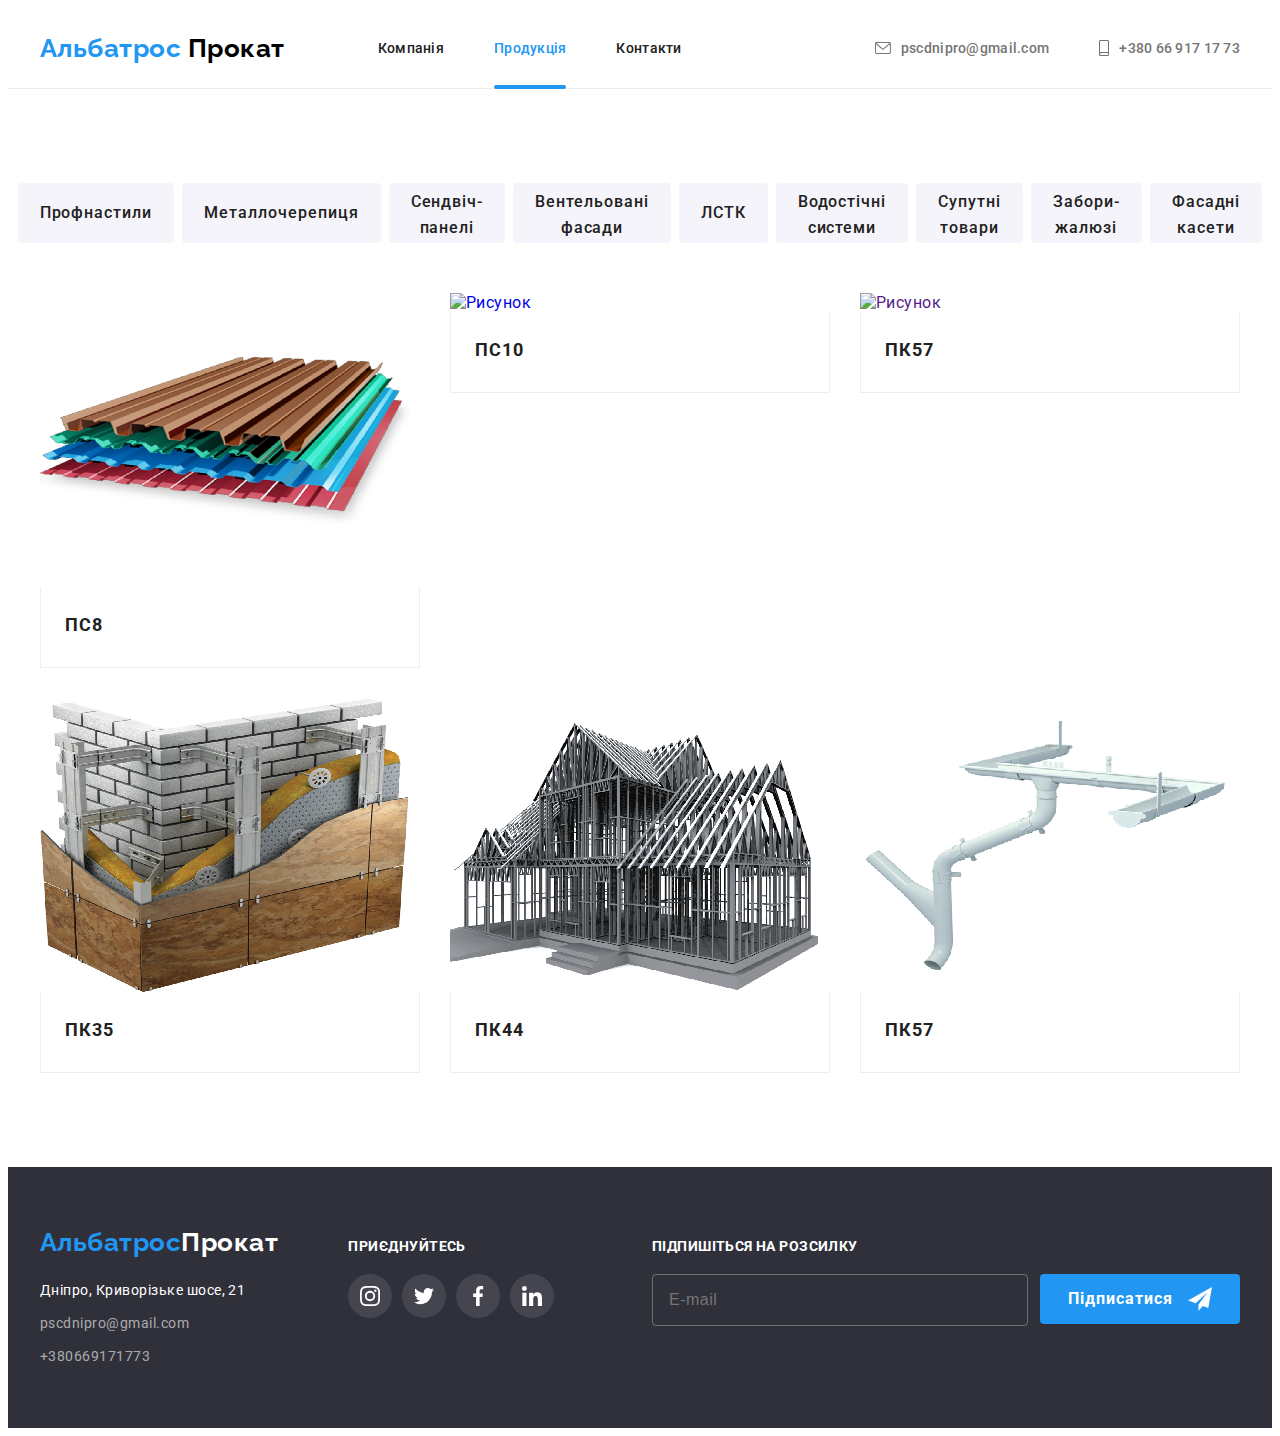
==== commit 8c35b4c6: "остался калькулятор" ====
--- a/fasaf.html
+++ b/fasaf.html
@@ -79,7 +79,7 @@
 
           <ul class="filters__list">
             <li class="filters__item">
-                <a href="./profnastil.html" class="link"><button class="filters__btn btn" type="button">Профнастіли</button></a>
+                <a href="./profnastil.html" class="link"><button class="filters__btn btn" type="button">Профнастили</button></a>
             </li>
             <li class="filters__item">
               <a href="./metalcher.html" class="link"><button class="filters__btn btn" type="button">Металлочерепиця</button></a>
@@ -121,7 +121,7 @@
                       ./images/filters/img_900.jpg 900w
                     "
                     src="./images/filters/img_370.jpg 370w,"
-                    alt="macbook"
+                    alt="Рисунок"
                     sizes="(min-width: 1200px) 370px, (min-width: 768px) 354px, (min-width: 480px) 450px, 100vw"
                     loading="lazy"
                   />
@@ -146,7 +146,7 @@
                       ./images/filters/img_900-1.jpg 900w
                     "
                     src="./images/filters/img_370-1.jpg 370w,"
-                    alt="Баскетбол"
+                    alt="Рисунок"
                     sizes="(min-width: 1200px) 370px, (min-width: 768px) 354px, (min-width: 480px) 450px, 100vw"
                     loading="lazy"
                   />
@@ -170,7 +170,7 @@
                       ./images/filters/img_900-2.jpg 900w
                     "
                     src="./images/filters/img_370-2.jpg 370w,"
-                    alt="Ресторан Seafood"
+                    alt="Рисунок"
                     sizes="(min-width: 1200px) 370px, (min-width: 768px) 354px, (min-width: 480px) 450px, 100vw"
                     loading="lazy"
                   />
@@ -194,7 +194,7 @@
                       ./images/filters/img_900-3.jpg 900w
                     "
                     src="./images/filters/img_370-3.jpg 370w,"
-                    alt="Навушники"
+                    alt="Рисунок"
                     sizes="(min-width: 1200px) 370px, (min-width: 768px) 354px, (min-width: 480px) 450px, 100vw"
                     loading="lazy"
                   />
@@ -218,7 +218,7 @@
                       ./images/filters/img_900-4.jpg 900w
                     "
                     src="./images/filters/img_370-4.jpg 370w,"
-                    alt="Коробка"
+                    alt="Рисунок"
                     sizes="(min-width: 1200px) 370px, (min-width: 768px) 354px, (min-width: 480px) 450px, 100vw"
                     loading="lazy"
                   />
@@ -242,7 +242,7 @@
                       ./images/filters/img_900-5.jpg 900w
                     "
                     src="./images/filters/img_370-5.jpg 370w,"
-                    alt="Компьютер imac"
+                    alt="Рисунок"
                     sizes="(min-width: 1200px) 370px, (min-width: 768px) 354px, (min-width: 480px) 450px, 100vw"
                     loading="lazy"
                   />
--- a/css/main.min.css
+++ b/css/main.min.css
@@ -1 +1 @@
-:root{--primary-text-color: #757575;--title-text-color: #212121;--primary-white-color: #FFFFFF;--footer-background: #2F303A;--accent-color: #2196F3;--footer-contact-color: rgba(255, 255, 255, 0.6);--hero-btn-activ: #188CE8;--filters-btn-bg: #F5F4FA;--logo-color: #000000;--border-filters: #EEEEEE;--background-color-hero: #c4c4c4;--linear-gradient-hero: rgba(47, 48, 58, 0.4);--social-color: #AFB1B8;--cubic-bezier: cubic-bezier(0.4, 0, 0.2, 1);--time: 250ms}.visually-hidden{position:absolute;width:1px;height:1px;margin:-1px;border:0;padding:0;white-space:nowrap;-webkit-clip-path:inset(100%);clip-path:inset(100%);clip:rect(0 0 0 0);overflow:hidden}body{font-family:"Roboto",sans-serif;letter-spacing:.03em}h1,h2,h3,h4,h5,h6,p{margin:0}ul{padding:0;margin:0;list-style:none}a{text-decoration:none}img{display:block;max-width:100%;height:auto}button{cursor:pointer}.link:hover,.link:focus{color:var(--accent-color)}.section{padding-top:60px;padding-bottom:60px}@media screen and (min-width: 768px){.section{padding-top:60px;padding-bottom:60px}}@media screen and (min-width: 1200px){.section{padding-top:94px;padding-bottom:94px}}.container{margin-left:auto;margin-right:auto;padding-right:15px;padding-left:15px}@media screen and (min-width: 480px){.container{width:480px}}@media screen and (min-width: 768px){.container{width:768px}}@media screen and (min-width: 1200px){.container{width:1200px}}.btn{font-family:inherit;font-weight:700;font-size:16px;line-height:1.875;letter-spacing:.06em;color:var(--primary-white-color);background-color:var(--accent-color);border-radius:4px;border:none;-webkit-transition:background-color var(--time) var(--cubic-bezier),-webkit-box-shadow var(--time) var(--cubic-bezier);transition:background-color var(--time) var(--cubic-bezier),-webkit-box-shadow var(--time) var(--cubic-bezier);transition:background-color var(--time) var(--cubic-bezier),box-shadow var(--time) var(--cubic-bezier);transition:background-color var(--time) var(--cubic-bezier),box-shadow var(--time) var(--cubic-bezier),-webkit-box-shadow var(--time) var(--cubic-bezier)}.btn:focus,.btn:hover{background-color:var(--hero-btn-activ);-webkit-box-shadow:0px 4px 4px rgba(0,0,0,.15);box-shadow:0px 4px 4px rgba(0,0,0,.15)}.modal__btn{width:200px;height:50px;padding-top:10px;padding-bottom:10px;text-align:center}.close__btn{position:absolute;top:0;right:0;display:-webkit-box;display:-ms-flexbox;display:flex;-webkit-box-align:center;-ms-flex-align:center;align-items:center;-webkit-box-pack:center;-ms-flex-pack:center;justify-content:center;width:30px;height:30px;padding:0;margin-top:8px;margin-right:8px;border-radius:50%;border:1px solid rgba(0,0,0,.1);cursor:pointer;background-color:var(--primary-white-color);-webkit-transition:fill var(--time) var(--cubic-bezier);transition:fill var(--time) var(--cubic-bezier)}.close__btn:hover,.close__btn:focus{fill:var(--accent-color)}.socials{display:-webkit-box;display:-ms-flexbox;display:flex;-webkit-box-align:center;-ms-flex-align:center;align-items:center;-webkit-box-pack:center;-ms-flex-pack:center;justify-content:center;width:44px;height:44px;border-radius:50%}.header{background-color:var(--primary-white-color);border-bottom:1px solid #ececec}@media screen and (max-width: 767px){.header{padding-top:16px;padding-bottom:16px}}.header__container{display:-webkit-box;display:-ms-flexbox;display:flex;-webkit-box-align:center;-ms-flex-align:center;align-items:center}.header__nav{margin-right:auto}@media screen and (min-width: 768px){.header__logo{margin-right:88px}}@media screen and (min-width: 1200px){.header__logo{margin-right:93px}}.contact{display:none}@media screen and (min-width: 768px){.contact{display:block}}@media screen and (min-width: 1200px){.contact{display:-webkit-box;display:-ms-flexbox;display:flex;-webkit-box-align:center;-ms-flex-align:center;align-items:center}}@media screen and (max-width: 1199px){.contact__item:not(:last-child){display:block;margin-bottom:10px}}@media screen and (min-width: 1200px){.contact__item:not(:last-child){margin-right:50px;margin-bottom:0}}.contact__link{display:-webkit-box;display:-ms-flexbox;display:flex;-webkit-box-align:center;-ms-flex-align:center;align-items:center;font-weight:500;font-size:12px;line-height:1.1666666667;letter-spacing:.02em;color:var(--primary-text-color);fill:var(--primary-text-color);-webkit-transition:color var(--time) var(--cubic-bezier);transition:color var(--time) var(--cubic-bezier)}.contact__link:hover,.contact__link:focus{fill:var(--accent-color)}@media screen and (min-width: 1200px){.contact__link{padding:32px 0;font-size:14px;line-height:1.1428571429}}.contact__icons{margin-right:8px}@media screen and (min-width: 1200px){.contact__icons{margin-right:10px}}.logo__basic,.logo__secondary{font-family:"Raleway",sans-serif;font-weight:700;font-size:24px;line-height:1.1666666667;color:var(--accent-color)}@media screen and (min-width: 1200px){.logo__basic,.logo__secondary{font-size:26px;line-height:1.1923076923}}.logo__secondary{color:var(--logo-color)}@media screen and (max-width: 767.68px){.nav{display:none}}.nav__list{display:-webkit-box;display:-ms-flexbox;display:flex;-webkit-box-align:center;-ms-flex-align:center;align-items:center}.nav__item:not(:last-child){margin-right:50px}.nav__link{position:relative;display:block;padding:32px 0;font-weight:500;font-size:14px;line-height:1.1428571429;letter-spacing:.02em;color:var(--title-text-color);-webkit-transition:color var(--time) var(--cubic-bezier);transition:color var(--time) var(--cubic-bezier)}.nav__link--current{color:var(--accent-color)}.nav__link--current::after{content:"";position:absolute;bottom:0;left:0;display:block;width:100%;height:4px;margin-bottom:-1px;background-color:var(--accent-color);border-radius:2px}.hat{max-width:1600px;height:400px;margin-left:auto;margin-right:auto;padding-top:118px;padding-bottom:118px;text-align:center;background-color:var(--background-color-hero);background-repeat:no-repeat;background-size:cover;background-position:center;background-image:-webkit-gradient(linear, left bottom, left top, from(var(--linear-gradient-hero)), to(var(--linear-gradient-hero))),url(../images/hero/img_480.jpg);background-image:linear-gradient(0deg, var(--linear-gradient-hero), var(--linear-gradient-hero)),url(../images/hero/img_480.jpg)}@media screen and (min-width: 768px){.hat{height:400px}}@media screen and (min-width: 1200px){.hat{max-width:3200px;height:600px;padding-top:200px;padding-bottom:200px}}@media(min-device-pixel-ratio: 2),(-webkit-min-device-pixel-ratio: 2),(min-resolution: 192dpi),(min-resolution: 2dppx){.hat{background-image:-webkit-gradient(linear, left bottom, left top, from(var(--linear-gradient-hero)), to(var(--linear-gradient-hero))),url(../images/hero/img_960.jpg);background-image:linear-gradient(0deg, var(--linear-gradient-hero), var(--linear-gradient-hero)),url(../images/hero/img_960.jpg)}}@media screen and (min-width: 481px){.hat{background-image:-webkit-gradient(linear, left bottom, left top, from(var(--linear-gradient-hero)), to(var(--linear-gradient-hero))),url(../images/hero/img_768.jpg);background-image:linear-gradient(0deg, var(--linear-gradient-hero), var(--linear-gradient-hero)),url(../images/hero/img_768.jpg)}}@media(min-device-pixel-ratio: 2),(-webkit-min-device-pixel-ratio: 2),(min-resolution: 192dpi),(min-resolution: 2dppx){.hat{background-image:-webkit-gradient(linear, left bottom, left top, from(var(--linear-gradient-hero)), to(var(--linear-gradient-hero))),url(../images/hero/img_1536.jpg);background-image:linear-gradient(0deg, var(--linear-gradient-hero), var(--linear-gradient-hero)),url(../images/hero/img_1536.jpg)}}@media screen and (min-width: 769px){.hat{background-image:-webkit-gradient(linear, left bottom, left top, from(var(--linear-gradient-hero)), to(var(--linear-gradient-hero))),url(../images/hero/img_1600.jpg);background-image:linear-gradient(0deg, var(--linear-gradient-hero), var(--linear-gradient-hero)),url(../images/hero/img_1600.jpg)}}@media(min-device-pixel-ratio: 2),(-webkit-min-device-pixel-ratio: 2),(min-resolution: 192dpi),(min-resolution: 2dppx){.hat{background-image:-webkit-gradient(linear, left bottom, left top, from(var(--linear-gradient-hero)), to(var(--linear-gradient-hero))),url(../images/hero/img_3200.jpg);background-image:linear-gradient(0deg, var(--linear-gradient-hero), var(--linear-gradient-hero)),url(../images/hero/img_3200.jpg)}}.hero__title{margin-bottom:30px;max-width:360px;margin-right:auto;margin-left:auto;font-weight:900;font-size:26px;line-height:1.6153846154;letter-spacing:.06em;text-transform:uppercase;color:var(--primary-white-color)}@media screen and (min-width: 1200px){.hero__title{max-width:696px;font-size:44px;line-height:1.3636363636}}.hero_btn{padding:10px 24px}@media screen and (min-width: 1200px){.hero_btn{padding:10px 32px}}.features{background-color:var(--primary-white-color)}@media screen and (min-width: 768px){.features__list{display:-webkit-box;display:-ms-flexbox;display:flex;-ms-flex-wrap:wrap;flex-wrap:wrap;gap:30px}}@media screen and (min-width: 1200px){.features__list{display:-webkit-box;display:-ms-flexbox;display:flex;-webkit-box-pack:center;-ms-flex-pack:center;justify-content:center;-webkit-box-align:center;-ms-flex-align:center;align-items:center;-webkit-box-align:baseline;-ms-flex-align:baseline;align-items:baseline;gap:30px}}@media screen and (max-width: 767px){.features__item:not(:last-child){margin-bottom:30px}}@media screen and (min-width: 768px){.features__item{-ms-flex-preferred-size:calc((100% - 30px)/2);flex-basis:calc((100% - 30px)/2)}}@media screen and (min-width: 1200px){.features__item{-ms-flex-preferred-size:calc((100% - 90px)/4);flex-basis:calc((100% - 90px)/4)}}.features__icon{display:-webkit-box;display:-ms-flexbox;display:flex;-webkit-box-align:center;-ms-flex-align:center;align-items:center;-webkit-box-pack:center;-ms-flex-pack:center;justify-content:center;width:100%;height:120px;margin-bottom:30px;background-color:#f5f4fa;border-radius:4px}@media screen and (min-width: 768px){.features__icon{width:354px}}@media screen and (min-width: 1200px){.features__icon{width:270px}}.features__title{margin-bottom:10px;font-weight:700;font-size:14px;line-height:1.1428571429;text-transform:uppercase;color:var(--title-text-color)}@media screen and (max-width: 767px){.features__title{text-align:center}}.features__after{font-weight:400;font-size:14px;line-height:1.7142857143;color:var(--primary-text-color)}.gallery{background-color:var(--primary-white-color);padding-bottom:94px}@media screen and (max-width: 1199px){.gallery{display:none}}.gallery__title{margin-left:auto;margin-right:auto;margin-bottom:50px;font-weight:700;font-size:36px;line-height:1.1666666667;text-align:center;color:var(--title-text-color)}.gallery__list{display:-webkit-box;display:-ms-flexbox;display:flex;-ms-flex-wrap:wrap;flex-wrap:wrap;gap:30px}.gallery__item{-ms-flex-preferred-size:calc((100% - 60px)/3);flex-basis:calc((100% - 60px)/3)}.gallery__wrapper{position:relative}.gallery__imgs{background-image:-webkit-gradient(linear, left top, left bottom, from(rgba(47, 48, 58, 0.8)), to(rgba(47, 48, 58, 0.8)));background-image:linear-gradient(rgba(47, 48, 58, 0.8), rgba(47, 48, 58, 0.8))}.gallery__box{position:absolute;bottom:0;left:0;width:100%;height:70px;background-color:rgba(47,48,58,.8)}.gallery__after{font-weight:700;font-size:14px;line-height:1.1428571429;padding:27px 0;text-align:center;text-transform:uppercase;color:var(--primary-white-color)}.team{background-color:var(--filters-btn-bg)}.team__title{margin-left:auto;margin-right:auto;margin-bottom:30px;font-weight:700;font-size:28px;line-height:1.1785714286;text-align:center;color:var(--title-text-color)}@media screen and (min-width: 1200px){.team__title{margin-bottom:50px;font-size:36px;line-height:1.1666666667}}@media screen and (min-width: 768px){.team__list{display:-webkit-box;display:-ms-flexbox;display:flex;-ms-flex-wrap:wrap;flex-wrap:wrap;gap:30px}}.team__list .team__item{background-color:#fff;-webkit-box-shadow:0px 1px 3px rgba(0,0,0,.12),0px 1px 1px rgba(0,0,0,.14),0px 2px 1px rgba(0,0,0,.2);box-shadow:0px 1px 3px rgba(0,0,0,.12),0px 1px 1px rgba(0,0,0,.14),0px 2px 1px rgba(0,0,0,.2);border-radius:0px 0px 4px 4px}@media screen and (max-width: 767px){.team__list .team__item:not(:last-child){margin-bottom:30px}}@media screen and (min-width: 768px){.team__list .team__item{-ms-flex-preferred-size:calc((100% - 30px)/2);flex-basis:calc((100% - 30px)/2)}}@media screen and (min-width: 1200px){.team__list .team__item{-ms-flex-preferred-size:calc((100% - 90px)/4);flex-basis:calc((100% - 90px)/4)}}.card{padding:30px 0}.card__title{margin-bottom:10px;font-weight:500;font-size:16px;line-height:1.1875;text-align:center;color:var(--title-text-color)}.card__after{margin-bottom:16px;font-weight:400;font-size:16px;line-height:1.1875;text-align:center;color:var(--primary-text-color)}.social{display:-webkit-box;display:-ms-flexbox;display:flex;-webkit-box-pack:center;-ms-flex-pack:center;justify-content:center;gap:10px}.social__link{color:var(--social-color);background-color:var(--primary-white-color);-webkit-transition:background-color var(--time) var(--cubic-bezier),color var(--time) var(--cubic-bezier);transition:background-color var(--time) var(--cubic-bezier),color var(--time) var(--cubic-bezier)}.social__link:hover,.social__link:focus{color:var(--primary-white-color);background-color:var(--accent-color)}.social__icon{fill:currentColor}.customers{background-color:var(--primary-white-color)}.customers__title{margin-left:auto;margin-right:auto;margin-bottom:30px;font-weight:700;font-size:33px;line-height:1.1785714286;text-align:center;color:var(--title-text-color)}@media screen and (min-width: 1200px){.customers__title{margin-bottom:50px;font-size:36px;line-height:1.1666666667}}.customers__list{display:-webkit-box;display:-ms-flexbox;display:flex;-ms-flex-wrap:wrap;flex-wrap:wrap;-webkit-box-align:center;-ms-flex-align:center;align-items:center;-webkit-box-pack:center;-ms-flex-pack:center;justify-content:center;gap:30px}.customers__item{-ms-flex-preferred-size:calc((100% - 30px)/2);flex-basis:calc((100% - 30px)/2)}@media screen and (min-width: 768px){.customers__item{-ms-flex-preferred-size:calc((100% - 90px)/4);flex-basis:calc((100% - 90px)/4)}}@media screen and (min-width: 1200px){.customers__item{-ms-flex-preferred-size:calc((100% - 150px)/6);flex-basis:calc((100% - 150px)/6)}}.customers__link{display:-webkit-box;display:-ms-flexbox;display:flex;-webkit-box-align:center;-ms-flex-align:center;align-items:center;-webkit-box-pack:center;-ms-flex-pack:center;justify-content:center;width:100%;height:92px;border:1px solid #afb1b8;border-radius:4px;color:var(--social-color);-webkit-transition:border-color var(--time) var(--cubic-bezier),color var(--time) var(--cubic-bezier);transition:border-color var(--time) var(--cubic-bezier),color var(--time) var(--cubic-bezier)}@media screen and (min-width: 768px){.customers__link{width:226px}}@media screen and (min-width: 1200px){.customers__link{width:170px}}.customers__link:hover,.customers__link:focus{border-color:var(--accent-color);color:var(--accent-color)}.customers__icons{fill:currentColor}.footer{background-color:var(--footer-background);padding-top:60px;padding-bottom:60px}@media screen and (max-width: 1199px){.footer__container{text-align:center}}@media screen and (min-width: 1200px){.footer__container{display:-webkit-box;display:-ms-flexbox;display:flex;-webkit-box-align:baseline;-ms-flex-align:baseline;align-items:baseline}}@media screen and (min-width: 768px){.footer__address{display:-webkit-box;display:-ms-flexbox;display:flex;-webkit-box-align:baseline;-ms-flex-align:baseline;align-items:baseline;-ms-flex-pack:distribute;justify-content:space-around}}.footer__contact--logo{display:block;margin-bottom:20px}.logo__secondar--footer{color:var(--primary-white-color)}.address{font-style:normal}.address__maps{font-weight:400;font-size:14px;line-height:1.7142857143;color:var(--primary-white-color)}.address__item:not(:last-child){margin-bottom:8px}@media screen and (min-width: 1200px){.address__item:not(:last-child){margin-bottom:9px}}.address__mail,.address__tel{font-weight:400;font-size:14px;line-height:1.7142857143;color:var(--footer-contact-color);-webkit-transition-property:color;transition-property:color;-webkit-transition-duration:250ms;transition-duration:250ms;-webkit-transition-timing-function:var(--cubic-bezier);transition-timing-function:var(--cubic-bezier)}.address__mail:hover,.address__mail:focus,.address__tel:hover,.address__tel:focus{color:var(--accent-color)}@media screen and (max-width: 767px){.invite{margin-top:60px}}@media screen and (min-width: 1200px){.invite{margin-left:70px}}.invite__after{margin-bottom:20px;font-weight:700;font-size:14px;line-height:1.1428571429;text-transform:uppercase;color:var(--primary-white-color)}.invite__list{display:-webkit-box;display:-ms-flexbox;display:flex;-webkit-box-pack:center;-ms-flex-pack:center;justify-content:center}@media screen and (min-width: 768px){.invite__list{display:-webkit-box;display:-ms-flexbox;display:flex}}@media screen and (min-width: 1200px){.invite__list{display:-webkit-box;display:-ms-flexbox;display:flex}}.invite__item:not(:last-child){margin-right:10px}.invite__link{color:var(--primary-white-color);background-color:rgba(255,255,255,.1);-webkit-transition:background-color var(--time) var(--cubic-bezier);transition:background-color var(--time) var(--cubic-bezier)}.invite__link:hover,.invite__link:focus{background-color:var(--accent-color)}.invite__icon{fill:currentColor}@media screen and (max-width: 767px){.subscribe{margin-top:60px}}@media screen and (max-width: 1199px){.subscribe{margin-top:60px}}@media screen and (min-width: 1200px){.subscribe{margin-left:auto}}.subscribe__after{margin-bottom:20px;font-weight:700;font-size:14px;line-height:1.1428571429;letter-spacing:.03em;text-transform:uppercase;color:var(--primary-white-color)}.subscribe__form{display:-webkit-box;display:-ms-flexbox;display:flex}@media screen and (max-width: 1199px){.subscribe__form{-webkit-box-orient:vertical;-webkit-box-direction:normal;-ms-flex-direction:column;flex-direction:column;-webkit-box-align:center;-ms-flex-align:center;align-items:center}}.subscribe input{padding:0;padding-left:16px;width:100%;height:50px;font-weight:400;font-size:16px;line-height:1.25;letter-spacing:.03em;color:rgba(255,255,255,.6);background-color:inherit;border:1px solid rgba(255,255,255,.3);border-radius:4px;-webkit-transition:border var(--time) var(--cubic-bezier),-webkit-box-shadow var(--time) var(--cubic-bezier);transition:border var(--time) var(--cubic-bezier),-webkit-box-shadow var(--time) var(--cubic-bezier);transition:border var(--time) var(--cubic-bezier),box-shadow var(--time) var(--cubic-bezier);transition:border var(--time) var(--cubic-bezier),box-shadow var(--time) var(--cubic-bezier),-webkit-box-shadow var(--time) var(--cubic-bezier)}@media screen and (min-width: 768px){.subscribe input{width:450px}}@media screen and (min-width: 1200px){.subscribe input{width:358px}}.subscribe__email{width:100%;height:50px}.subscribe__email:hover,.subscribe__email:focus-within{border:1px solid rgba(255,255,255,.3);-webkit-box-shadow:0px 4px 4px rgba(0,0,0,.15);box-shadow:0px 4px 4px rgba(0,0,0,.15)}@media screen and (min-width: 1200px){.subscribe__email{width:358px;height:50px}}.subscribe__btn{position:relative;width:200px;height:50px;display:-webkit-box;display:-ms-flexbox;display:flex;-webkit-box-align:center;-ms-flex-align:center;align-items:center;text-align:center;padding-left:28px}@media screen and (max-width: 1199px){.subscribe__btn{margin-top:20px}}@media screen and (min-width: 1200px){.subscribe__btn{margin-left:12px;padding:0;padding-left:28px}}.subscribe__icon{position:absolute;top:13px;right:28px;fill:var(--primary-white-color)}.filters{background-color:var(--primary-white-color)}.filters__list{display:-webkit-box;display:-ms-flexbox;display:flex;gap:8px}@media screen and (max-width: 767px){.filters__list{-ms-flex-wrap:wrap;flex-wrap:wrap;margin-bottom:40px}}@media screen and (min-width: 768px){.filters__list{-webkit-box-pack:center;-ms-flex-pack:center;justify-content:center;margin-bottom:30px}}@media screen and (min-width: 1200px){.filters__list{margin-bottom:50px}}.filters__btn{height:60px;padding:6px 22px;font-weight:500;font-size:16px;line-height:1.625;text-align:center;color:var(--title-text-color);background-color:var(--filters-btn-bg);-webkit-transition:background-color var(--time) var(--cubic-bezier),color var(--time) var(--cubic-bezier),-webkit-box-shadow var(--time) var(--cubic-bezier);transition:background-color var(--time) var(--cubic-bezier),color var(--time) var(--cubic-bezier),-webkit-box-shadow var(--time) var(--cubic-bezier);transition:background-color var(--time) var(--cubic-bezier),color var(--time) var(--cubic-bezier),box-shadow var(--time) var(--cubic-bezier);transition:background-color var(--time) var(--cubic-bezier),color var(--time) var(--cubic-bezier),box-shadow var(--time) var(--cubic-bezier),-webkit-box-shadow var(--time) var(--cubic-bezier)}.filters__btn:focus,.filters__btn:hover{background-color:var(--accent-color);-webkit-box-shadow:0px 3px 1px rgba(0,0,0,.1),0px 1px 2px rgba(0,0,0,.08),0px 2px 2px rgba(0,0,0,.12);box-shadow:0px 3px 1px rgba(0,0,0,.1),0px 1px 2px rgba(0,0,0,.08),0px 2px 2px rgba(0,0,0,.12);color:var(--primary-white-color)}@media screen and (min-width: 768px){.offers__list{display:-webkit-box;display:-ms-flexbox;display:flex;-ms-flex-wrap:wrap;flex-wrap:wrap;gap:30px}}.offers__item{-webkit-transition:-webkit-box-shadow var(--time) var(--cubic-bezier);transition:-webkit-box-shadow var(--time) var(--cubic-bezier);transition:box-shadow var(--time) var(--cubic-bezier);transition:box-shadow var(--time) var(--cubic-bezier), -webkit-box-shadow var(--time) var(--cubic-bezier)}@media screen and (max-width: 767px){.offers__item{margin-bottom:30px}}@media screen and (min-width: 768px){.offers__item{-ms-flex-preferred-size:calc((100% - 30px)/2);flex-basis:calc((100% - 30px)/2)}}@media screen and (min-width: 1200px){.offers__item{-ms-flex-preferred-size:calc((100% - 60px)/3);flex-basis:calc((100% - 60px)/3)}}.offers__item:hover,.offers__item:focus{-webkit-box-shadow:0px 1px 1px rgba(0,0,0,.12),0px 4px 4px rgba(0,0,0,.06),1px 4px 6px rgba(0,0,0,.16);box-shadow:0px 1px 1px rgba(0,0,0,.12),0px 4px 4px rgba(0,0,0,.06),1px 4px 6px rgba(0,0,0,.16)}@media screen and (min-width: 768px)and (max-width: 1199px){.offers__link{display:-webkit-box;display:-ms-flexbox;display:flex;-webkit-box-orient:vertical;-webkit-box-direction:normal;-ms-flex-direction:column;flex-direction:column;height:100%;-webkit-box-flex:1;-ms-flex-positive:1;flex-grow:1}}.content{position:relative;overflow:hidden}.content__after{position:absolute;top:0;left:0;width:100%;height:100%;-webkit-transform:translateY(100%);transform:translateY(100%);-webkit-transition:-webkit-transform 250ms cubic-bezier(0.4, 0, 0.2, 1);transition:-webkit-transform 250ms cubic-bezier(0.4, 0, 0.2, 1);transition:transform 250ms cubic-bezier(0.4, 0, 0.2, 1);transition:transform 250ms cubic-bezier(0.4, 0, 0.2, 1), -webkit-transform 250ms cubic-bezier(0.4, 0, 0.2, 1);padding:50px 15px;font-weight:400;font-size:18px;line-height:1.5555555556;text-align:left;color:var(--primary-white-color);background-color:rgba(33,150,243,.9);-webkit-transition:-webkit-transform var(--time) var(--cubic-bezier);transition:-webkit-transform var(--time) var(--cubic-bezier);transition:transform var(--time) var(--cubic-bezier);transition:transform var(--time) var(--cubic-bezier), -webkit-transform var(--time) var(--cubic-bezier)}.offers__link:hover .content__after,.offers__link:focus .content__after{-webkit-transform:translateX(0);transform:translateX(0)}.filters__name{padding:20px 24px;background-color:var(--primary-white-color);border:1px solid var(--border-filters);border-top:none}@media screen and (min-width: 768px)and (max-width: 1199px){.filters__name{-webkit-box-flex:1;-ms-flex-positive:1;flex-grow:1}}.filters__title{margin-bottom:4px;font-weight:700;font-size:18px;line-height:2;letter-spacing:.06em;color:var(--title-text-color)}.filters__after{font-weight:400;font-size:16px;line-height:1.875;color:var(--primary-text-color)}.backdrop{position:fixed;top:-2px;width:100%;height:100%;background-color:rgba(0,0,0,.2);opacity:1;overflow-y:scroll;-webkit-transition:opacity 250ms var(--cubic-bezier);transition:opacity 250ms var(--cubic-bezier)}@media screen and (max-width: 481px){.backdrop{padding:95px 15px}}@media screen and (min-width: 481px)and (max-width: 767px){.backdrop{height:858px}}@media screen and (min-width: 768px){.backdrop{height:1024px}}.backdrop.is-hidden{opacity:0;pointer-events:none;visibility:hidden;-webkit-transition:opacity 250ms var(--cubic-bezier),visibility 250ms var(--cubic-bezier),-webkit-transform 250ms var(--cubic-bezier);transition:opacity 250ms var(--cubic-bezier),visibility 250ms var(--cubic-bezier),-webkit-transform 250ms var(--cubic-bezier);transition:opacity 250ms var(--cubic-bezier),visibility 250ms var(--cubic-bezier),transform 250ms var(--cubic-bezier);transition:opacity 250ms var(--cubic-bezier),visibility 250ms var(--cubic-bezier),transform 250ms var(--cubic-bezier),-webkit-transform 250ms var(--cubic-bezier)}.modal-form{position:relative;padding:40px;background-color:#fff}@media screen and (min-width: 481px)and (max-width: 1199px){.modal-form{position:absolute;top:50%;left:50%;min-width:450px;min-height:609px;-webkit-transform:translate(-50%, -50%) scale(1);transform:translate(-50%, -50%) scale(1);-webkit-transition:-webkit-transform 250ms var(--cubic-bezier);transition:-webkit-transform 250ms var(--cubic-bezier);transition:transform 250ms var(--cubic-bezier);transition:transform 250ms var(--cubic-bezier), -webkit-transform 250ms var(--cubic-bezier)}}@media screen and (min-width: 1200px){.modal-form{position:absolute;top:50%;left:50%;min-width:528px;min-height:581px;-webkit-transform:translate(-50%, -50%) scale(1);transform:translate(-50%, -50%) scale(1);-webkit-transition:-webkit-transform 250ms var(--cubic-bezier);transition:-webkit-transform 250ms var(--cubic-bezier);transition:transform 250ms var(--cubic-bezier);transition:transform 250ms var(--cubic-bezier), -webkit-transform 250ms var(--cubic-bezier)}}.modal-form__text{display:block;text-align:center;margin-bottom:12px;font-weight:700;font-size:4.1vw;line-height:1.5;letter-spacing:.03em;color:var(--title-text-color)}@media screen and (min-width: 481px)and (max-width: 1199px){.modal-form__text{font-size:20px}}@media screen and (min-width: 1200px){.modal-form__text{font-size:20px;line-height:1.15}}.modal-form__field{display:block;position:relative;margin-bottom:10px}.modal-form__label{display:block;margin-bottom:4px;text-align:left;font-size:12px;line-height:1.16;color:var(--primary-text-color)}.modal-form__input{width:100%;padding-top:11px;padding-left:42px;padding-bottom:11px;border:1px solid rgba(33,33,33,.2);border-radius:4px;-webkit-transition:border 250ms var(--cubic-bezier);transition:border 250ms var(--cubic-bezier)}.modal-form__icon{position:absolute;bottom:11px;left:12px;fill:currentColor;-webkit-transition:color 250ms var(--cubic-bezier);transition:color 250ms var(--cubic-bezier)}.modal-form__comment{margin-bottom:20px;width:100%;height:120px;padding:12px 16px;border:1px solid rgba(33,33,33,.2);border-radius:4px;resize:none;font-size:12px;line-height:1.16;letter-spacing:.01em;color:rgba(117,117,117,.5);-webkit-transition:border 250ms var(--cubic-bezier);transition:border 250ms var(--cubic-bezier)}.backdrop.is-hidden .modal-form{-webkit-transform:translate(-50%, -50%) scale(0.85);transform:translate(-50%, -50%) scale(0.85)}.modal-form__field--last{margin-bottom:0}.modal-form__field:focus-within .modal-form__icon,.modal-form__field:hover .modal-form__icon{color:var(--accent-color)}.modal-form__field:focus-within input,.modal-form__field:hover input{border:1px solid var(--accent-color)}.modal-form__field:focus-within textarea,.modal-form__field:hover textarea{border:1px solid var(--accent-color)}input:focus-visible,textarea:focus-visible{outline:none}.modal__btn{display:block;margin-left:auto;margin-right:auto}.close-btn{position:absolute;display:-webkit-box;display:-ms-flexbox;display:flex;-webkit-box-align:center;-ms-flex-align:center;align-items:center;-webkit-box-pack:center;-ms-flex-pack:center;justify-content:center;top:8px;right:8px;width:30px;height:30px;cursor:pointer;background-color:#fff;border-radius:50%;border:1px solid rgba(0,0,0,.1);color:#000;cursor:pointer;-webkit-transition:color 250ms var(--cubic-bezier);transition:color 250ms var(--cubic-bezier)}.close-btn:hover,.close-btn:focus{color:var(--accent-color)}.close-btn__icon{fill:currentColor}.checkbox{display:-webkit-box;display:-ms-flexbox;display:flex;-webkit-box-align:center;-ms-flex-align:center;align-items:center;-webkit-box-pack:center;-ms-flex-pack:center;justify-content:center;gap:8px;margin-bottom:30px;font-weight:400;font-size:12px;line-height:1.1666666667;letter-spacing:.03em;color:var(--primary-text-color)}@media screen and (min-width: 1200px){.checkbox{font-size:14px;line-height:1.7142857143;gap:9px}}.checkbox__input{-webkit-appearance:none;-moz-appearance:none;appearance:none}.checkbox__icon .checkbox__unchecked{opacity:1}.checkbox:checked+.checkbox__icon .checkbox__unchecked{opacity:0}.checkbox__icon .checkbox__checked{opacity:0}.checkbox__input:checked+.checkbox__icon .checkbox__checked{opacity:1}.checkbox__text,.checkbox__text--link{-webkit-user-select:none;-moz-user-select:none;-ms-user-select:none;user-select:none}.checkbox__text--link{text-decoration:underline;color:var(--accent-color)}.menu-toggle{min-height:40px;min-width:40px;display:-webkit-box;display:-ms-flexbox;display:flex;-webkit-box-align:center;-ms-flex-align:center;align-items:center;-webkit-box-pack:center;-ms-flex-pack:center;justify-content:center;margin-left:auto;padding:0;background-color:rgba(0,0,0,0);border:none;border-radius:50%;outline:none;cursor:pointer;-webkit-transition:fill 250ms cubic-bezier(0.4, 0, 0.2, 1);transition:fill 250ms cubic-bezier(0.4, 0, 0.2, 1)}.menu-toggle:hover .menu-close,.menu-toggle:focus .menu-close{fill:#2196f3}@media(min-width: 768px){.menu-toggle{display:none}}.menu-close{fill:currentColor}.menu-btn{fill:currentColor}.menu-container{position:fixed;top:0;left:0;display:-webkit-box;display:-ms-flexbox;display:flex;-webkit-box-orient:vertical;-webkit-box-direction:normal;-ms-flex-direction:column;flex-direction:column;width:100vw;height:100vh;padding-top:48px;padding-bottom:48px;padding-left:40px;background-color:#fff;overflow-y:scroll;z-index:999;-webkit-transform:translateX(100%);transform:translateX(100%);-webkit-transition:-webkit-transform 250ms cubic-bezier(0.4, 0, 0.2, 1);transition:-webkit-transform 250ms cubic-bezier(0.4, 0, 0.2, 1);transition:transform 250ms cubic-bezier(0.4, 0, 0.2, 1);transition:transform 250ms cubic-bezier(0.4, 0, 0.2, 1), -webkit-transform 250ms cubic-bezier(0.4, 0, 0.2, 1)}.menu-container.is-open{-webkit-transform:translateX(0);transform:translateX(0)}.menu-container .menu-toggle{position:absolute;top:16px;right:16px}.mobile-menu{font-weight:500;font-size:40px;line-height:1.175;letter-spacing:.02em;color:#2196f3}.mobile-menu__item:not(:last-child){margin-bottom:32px}.mobile-menu__link{-webkit-transition:color 250ms cubic-bezier(0.4, 0, 0.2, 1);transition:color 250ms cubic-bezier(0.4, 0, 0.2, 1);color:#212121}.mobile-menu__link:hover,.mobile-menu__link:focus{color:#2196f3}.mobile-contacts{margin-top:auto;margin-bottom:64px;font-weight:500;font-size:34px;line-height:1.1764705882;letter-spacing:.02em}.mobile-contacts--tel{color:#2196f3}.mobile-contacts--mail{font-size:24px;line-height:1.1666666667;color:#757575}.mobile-contacts__item:first-child{margin-bottom:32px}.mobile-contacts__link{display:-webkit-box;display:-ms-flexbox;display:flex;-webkit-box-align:center;-ms-flex-align:center;align-items:center}.mobile-social{display:-webkit-box;display:-ms-flexbox;display:flex;font-weight:500;font-size:18px;line-height:1.2222222222;letter-spacing:.02em;color:#2196f3}.mobile-social__item:not(:last-child){border-right:1px solid rgba(33,33,33,.2);padding-right:10px;margin-right:10px}/*# sourceMappingURL=main.min.css.map */+:root{--primary-text-color: #757575;--title-text-color: #212121;--primary-white-color: #FFFFFF;--footer-background: #2F303A;--accent-color: #2196F3;--footer-contact-color: rgba(255, 255, 255, 0.6);--hero-btn-activ: #188CE8;--filters-btn-bg: #F5F4FA;--logo-color: #000000;--border-filters: #EEEEEE;--background-color-hero: #c4c4c4;--linear-gradient-hero: rgba(47, 48, 58, 0.4);--social-color: #AFB1B8;--cubic-bezier: cubic-bezier(0.4, 0, 0.2, 1);--time: 250ms}.visually-hidden{position:absolute;width:1px;height:1px;margin:-1px;border:0;padding:0;white-space:nowrap;-webkit-clip-path:inset(100%);clip-path:inset(100%);clip:rect(0 0 0 0);overflow:hidden}body{font-family:"Roboto",sans-serif;letter-spacing:.03em}h1,h2,h3,h4,h5,h6,p{margin:0}ul{padding:0;margin:0;list-style:none}a{text-decoration:none}img{display:block;max-width:100%;height:auto}button{cursor:pointer}.link:hover,.link:focus{color:var(--accent-color)}.section{padding-top:60px;padding-bottom:60px}@media screen and (min-width: 768px){.section{padding-top:60px;padding-bottom:60px}}@media screen and (min-width: 1200px){.section{padding-top:94px;padding-bottom:94px}}.container{margin-left:auto;margin-right:auto;padding-right:15px;padding-left:15px}@media screen and (min-width: 480px){.container{width:480px}}@media screen and (min-width: 768px){.container{width:768px}}@media screen and (min-width: 1200px){.container{width:1200px}}.btn{font-family:inherit;font-weight:700;font-size:16px;line-height:1.875;letter-spacing:.06em;color:var(--primary-white-color);background-color:var(--accent-color);border-radius:4px;border:none;-webkit-transition:background-color var(--time) var(--cubic-bezier),-webkit-box-shadow var(--time) var(--cubic-bezier);transition:background-color var(--time) var(--cubic-bezier),-webkit-box-shadow var(--time) var(--cubic-bezier);transition:background-color var(--time) var(--cubic-bezier),box-shadow var(--time) var(--cubic-bezier);transition:background-color var(--time) var(--cubic-bezier),box-shadow var(--time) var(--cubic-bezier),-webkit-box-shadow var(--time) var(--cubic-bezier)}.btn:focus,.btn:hover{background-color:var(--hero-btn-activ);-webkit-box-shadow:0px 4px 4px rgba(0,0,0,.15);box-shadow:0px 4px 4px rgba(0,0,0,.15)}.modal__btn{width:200px;height:50px;padding-top:10px;padding-bottom:10px;text-align:center}.close__btn{position:absolute;top:0;right:0;display:-webkit-box;display:-ms-flexbox;display:flex;-webkit-box-align:center;-ms-flex-align:center;align-items:center;-webkit-box-pack:center;-ms-flex-pack:center;justify-content:center;width:30px;height:30px;padding:0;margin-top:8px;margin-right:8px;border-radius:50%;border:1px solid rgba(0,0,0,.1);cursor:pointer;background-color:var(--primary-white-color);-webkit-transition:fill var(--time) var(--cubic-bezier);transition:fill var(--time) var(--cubic-bezier)}.close__btn:hover,.close__btn:focus{fill:var(--accent-color)}.socials{display:-webkit-box;display:-ms-flexbox;display:flex;-webkit-box-align:center;-ms-flex-align:center;align-items:center;-webkit-box-pack:center;-ms-flex-pack:center;justify-content:center;width:44px;height:44px;border-radius:50%}.header{background-color:var(--primary-white-color);border-bottom:1px solid #ececec}@media screen and (max-width: 767px){.header{padding-top:16px;padding-bottom:16px}}.header__container{display:-webkit-box;display:-ms-flexbox;display:flex;-webkit-box-align:center;-ms-flex-align:center;align-items:center}.header__nav{margin-right:auto}@media screen and (min-width: 768px){.header__logo{margin-right:88px}}@media screen and (min-width: 1200px){.header__logo{margin-right:93px}}.contact{display:none}@media screen and (min-width: 768px){.contact{display:block}}@media screen and (min-width: 1200px){.contact{display:-webkit-box;display:-ms-flexbox;display:flex;-webkit-box-align:center;-ms-flex-align:center;align-items:center}}@media screen and (max-width: 1199px){.contact__item:not(:last-child){display:block;margin-bottom:10px}}@media screen and (min-width: 1200px){.contact__item:not(:last-child){margin-right:50px;margin-bottom:0}}.contact__link{display:-webkit-box;display:-ms-flexbox;display:flex;-webkit-box-align:center;-ms-flex-align:center;align-items:center;font-weight:500;font-size:12px;line-height:1.1666666667;letter-spacing:.02em;color:var(--primary-text-color);fill:var(--primary-text-color);-webkit-transition:color var(--time) var(--cubic-bezier);transition:color var(--time) var(--cubic-bezier)}.contact__link:hover,.contact__link:focus{fill:var(--accent-color)}@media screen and (min-width: 1200px){.contact__link{padding:32px 0;font-size:14px;line-height:1.1428571429}}.contact__icons{margin-right:8px}@media screen and (min-width: 1200px){.contact__icons{margin-right:10px}}.logo__basic,.logo__secondary{font-family:"Raleway",sans-serif;font-weight:700;font-size:24px;line-height:1.1666666667;color:var(--accent-color)}@media screen and (min-width: 1200px){.logo__basic,.logo__secondary{font-size:26px;line-height:1.1923076923}}.logo__secondary{color:var(--logo-color)}@media screen and (max-width: 767.68px){.nav{display:none}}.nav__list{display:-webkit-box;display:-ms-flexbox;display:flex;-webkit-box-align:center;-ms-flex-align:center;align-items:center}.nav__item:not(:last-child){margin-right:50px}.nav__link{position:relative;display:block;padding:32px 0;font-weight:500;font-size:14px;line-height:1.1428571429;letter-spacing:.02em;color:var(--title-text-color);-webkit-transition:color var(--time) var(--cubic-bezier);transition:color var(--time) var(--cubic-bezier)}.nav__link--current{color:var(--accent-color)}.nav__link--current::after{content:"";position:absolute;bottom:0;left:0;display:block;width:100%;height:4px;margin-bottom:-1px;background-color:var(--accent-color);border-radius:2px}.hat{max-width:1600px;height:400px;margin-left:auto;margin-right:auto;padding-top:118px;padding-bottom:118px;text-align:center;background-color:var(--background-color-hero);background-repeat:no-repeat;background-size:cover;background-position:center;background-image:-webkit-gradient(linear, left bottom, left top, from(var(--linear-gradient-hero)), to(var(--linear-gradient-hero))),url(../images/hero/img_480.jpg);background-image:linear-gradient(0deg, var(--linear-gradient-hero), var(--linear-gradient-hero)),url(../images/hero/img_480.jpg)}@media screen and (min-width: 768px){.hat{height:400px}}@media screen and (min-width: 1200px){.hat{max-width:3200px;height:600px;padding-top:200px;padding-bottom:200px}}@media(min-device-pixel-ratio: 2),(-webkit-min-device-pixel-ratio: 2),(min-resolution: 192dpi),(min-resolution: 2dppx){.hat{background-image:-webkit-gradient(linear, left bottom, left top, from(var(--linear-gradient-hero)), to(var(--linear-gradient-hero))),url(../images/hero/img_960.jpg);background-image:linear-gradient(0deg, var(--linear-gradient-hero), var(--linear-gradient-hero)),url(../images/hero/img_960.jpg)}}@media screen and (min-width: 481px){.hat{background-image:-webkit-gradient(linear, left bottom, left top, from(var(--linear-gradient-hero)), to(var(--linear-gradient-hero))),url(../images/hero/img_768.jpg);background-image:linear-gradient(0deg, var(--linear-gradient-hero), var(--linear-gradient-hero)),url(../images/hero/img_768.jpg)}}@media(min-device-pixel-ratio: 2),(-webkit-min-device-pixel-ratio: 2),(min-resolution: 192dpi),(min-resolution: 2dppx){.hat{background-image:-webkit-gradient(linear, left bottom, left top, from(var(--linear-gradient-hero)), to(var(--linear-gradient-hero))),url(../images/hero/img_1536.jpg);background-image:linear-gradient(0deg, var(--linear-gradient-hero), var(--linear-gradient-hero)),url(../images/hero/img_1536.jpg)}}@media screen and (min-width: 769px){.hat{background-image:-webkit-gradient(linear, left bottom, left top, from(var(--linear-gradient-hero)), to(var(--linear-gradient-hero))),url(../images/hero/img_1600.jpg);background-image:linear-gradient(0deg, var(--linear-gradient-hero), var(--linear-gradient-hero)),url(../images/hero/img_1600.jpg)}}@media(min-device-pixel-ratio: 2),(-webkit-min-device-pixel-ratio: 2),(min-resolution: 192dpi),(min-resolution: 2dppx){.hat{background-image:-webkit-gradient(linear, left bottom, left top, from(var(--linear-gradient-hero)), to(var(--linear-gradient-hero))),url(../images/hero/img_3200.jpg);background-image:linear-gradient(0deg, var(--linear-gradient-hero), var(--linear-gradient-hero)),url(../images/hero/img_3200.jpg)}}.hero__title{margin-bottom:30px;max-width:360px;margin-right:auto;margin-left:auto;font-weight:900;font-size:26px;line-height:1.6153846154;letter-spacing:.06em;text-transform:uppercase;color:var(--primary-white-color)}@media screen and (min-width: 1200px){.hero__title{max-width:696px;font-size:44px;line-height:1.3636363636}}.hero_btn{padding:10px 24px}@media screen and (min-width: 1200px){.hero_btn{padding:10px 32px}}.features{background-color:var(--primary-white-color)}@media screen and (min-width: 768px){.features__list{display:-webkit-box;display:-ms-flexbox;display:flex;-ms-flex-wrap:wrap;flex-wrap:wrap;gap:30px}}@media screen and (min-width: 1200px){.features__list{display:-webkit-box;display:-ms-flexbox;display:flex;-webkit-box-pack:center;-ms-flex-pack:center;justify-content:center;-webkit-box-align:center;-ms-flex-align:center;align-items:center;-webkit-box-align:baseline;-ms-flex-align:baseline;align-items:baseline;gap:30px}}@media screen and (max-width: 767px){.features__item:not(:last-child){margin-bottom:30px}}@media screen and (min-width: 768px){.features__item{-ms-flex-preferred-size:calc((100% - 30px)/2);flex-basis:calc((100% - 30px)/2)}}@media screen and (min-width: 1200px){.features__item{-ms-flex-preferred-size:calc((100% - 90px)/4);flex-basis:calc((100% - 90px)/4)}}.features__icon{display:-webkit-box;display:-ms-flexbox;display:flex;-webkit-box-align:center;-ms-flex-align:center;align-items:center;-webkit-box-pack:center;-ms-flex-pack:center;justify-content:center;width:100%;height:120px;margin-bottom:30px;background-color:#f5f4fa;border-radius:4px}@media screen and (min-width: 768px){.features__icon{width:354px}}@media screen and (min-width: 1200px){.features__icon{width:270px}}.features__title{margin-bottom:10px;font-weight:700;font-size:14px;line-height:1.1428571429;text-transform:uppercase;color:var(--title-text-color)}@media screen and (max-width: 767px){.features__title{text-align:center}}.features__after{font-weight:400;font-size:14px;line-height:1.7142857143;color:var(--primary-text-color)}.gallery{background-color:var(--primary-white-color);padding-bottom:94px}@media screen and (max-width: 1199px){.gallery{display:none}}.gallery__title{margin-left:auto;margin-right:auto;margin-bottom:50px;font-weight:700;font-size:36px;line-height:1.1666666667;text-align:center;color:var(--title-text-color)}.gallery__list{display:-webkit-box;display:-ms-flexbox;display:flex;-ms-flex-wrap:wrap;flex-wrap:wrap;gap:30px}.gallery__item{-ms-flex-preferred-size:calc((100% - 60px)/3);flex-basis:calc((100% - 60px)/3)}.gallery__wrapper{position:relative}.gallery__imgs{background-image:-webkit-gradient(linear, left top, left bottom, from(rgba(47, 48, 58, 0.8)), to(rgba(47, 48, 58, 0.8)));background-image:linear-gradient(rgba(47, 48, 58, 0.8), rgba(47, 48, 58, 0.8))}.gallery__box{position:absolute;bottom:0;left:0;width:100%;height:70px;background-color:rgba(47,48,58,.8)}.gallery__after{font-weight:700;font-size:14px;line-height:1.1428571429;padding:27px 0;text-align:center;text-transform:uppercase;color:var(--primary-white-color)}.team{background-color:var(--filters-btn-bg)}.team__title{margin-left:auto;margin-right:auto;margin-bottom:30px;font-weight:700;font-size:28px;line-height:1.1785714286;text-align:center;color:var(--title-text-color)}@media screen and (min-width: 1200px){.team__title{margin-bottom:50px;font-size:36px;line-height:1.1666666667}}@media screen and (min-width: 768px){.team__list{display:-webkit-box;display:-ms-flexbox;display:flex;-ms-flex-wrap:wrap;flex-wrap:wrap;gap:30px}}.team__list .team__item{background-color:#fff;-webkit-box-shadow:0px 1px 3px rgba(0,0,0,.12),0px 1px 1px rgba(0,0,0,.14),0px 2px 1px rgba(0,0,0,.2);box-shadow:0px 1px 3px rgba(0,0,0,.12),0px 1px 1px rgba(0,0,0,.14),0px 2px 1px rgba(0,0,0,.2);border-radius:0px 0px 4px 4px}@media screen and (max-width: 767px){.team__list .team__item:not(:last-child){margin-bottom:30px}}@media screen and (min-width: 768px){.team__list .team__item{-ms-flex-preferred-size:calc((100% - 30px)/2);flex-basis:calc((100% - 30px)/2)}}@media screen and (min-width: 1200px){.team__list .team__item{-ms-flex-preferred-size:calc((100% - 90px)/4);flex-basis:calc((100% - 90px)/4)}}.card{padding:30px 0}.card__title{margin-bottom:10px;font-weight:500;font-size:16px;line-height:1.1875;text-align:center;color:var(--title-text-color)}.card__after{margin-bottom:16px;font-weight:400;font-size:16px;line-height:1.1875;text-align:center;color:var(--primary-text-color)}.social{display:-webkit-box;display:-ms-flexbox;display:flex;-webkit-box-pack:center;-ms-flex-pack:center;justify-content:center;gap:10px}.social__link{color:var(--social-color);background-color:var(--primary-white-color);-webkit-transition:background-color var(--time) var(--cubic-bezier),color var(--time) var(--cubic-bezier);transition:background-color var(--time) var(--cubic-bezier),color var(--time) var(--cubic-bezier)}.social__link:hover,.social__link:focus{color:var(--primary-white-color);background-color:var(--accent-color)}.social__icon{fill:currentColor}.customers{background-color:var(--primary-white-color)}.customers__title{margin-left:auto;margin-right:auto;margin-bottom:30px;font-weight:700;font-size:33px;line-height:1.1785714286;text-align:center;color:var(--title-text-color)}@media screen and (min-width: 1200px){.customers__title{margin-bottom:50px;font-size:36px;line-height:1.1666666667}}.customers__list{display:-webkit-box;display:-ms-flexbox;display:flex;-ms-flex-wrap:wrap;flex-wrap:wrap;-webkit-box-align:center;-ms-flex-align:center;align-items:center;-webkit-box-pack:center;-ms-flex-pack:center;justify-content:center;gap:30px}.customers__item{-ms-flex-preferred-size:calc((100% - 30px)/2);flex-basis:calc((100% - 30px)/2)}@media screen and (min-width: 768px){.customers__item{-ms-flex-preferred-size:calc((100% - 90px)/4);flex-basis:calc((100% - 90px)/4)}}@media screen and (min-width: 1200px){.customers__item{-ms-flex-preferred-size:calc((100% - 150px)/6);flex-basis:calc((100% - 150px)/6)}}.customers__link{display:-webkit-box;display:-ms-flexbox;display:flex;-webkit-box-align:center;-ms-flex-align:center;align-items:center;-webkit-box-pack:center;-ms-flex-pack:center;justify-content:center;width:100%;height:92px;border:1px solid #afb1b8;border-radius:4px;color:var(--social-color);-webkit-transition:border-color var(--time) var(--cubic-bezier),color var(--time) var(--cubic-bezier);transition:border-color var(--time) var(--cubic-bezier),color var(--time) var(--cubic-bezier)}@media screen and (min-width: 768px){.customers__link{width:226px}}@media screen and (min-width: 1200px){.customers__link{width:170px}}.customers__link:hover,.customers__link:focus{border-color:var(--accent-color);color:var(--accent-color)}.customers__icons{fill:currentColor}.footer{background-color:var(--footer-background);padding-top:60px;padding-bottom:60px}@media screen and (max-width: 1199px){.footer__container{text-align:center}}@media screen and (min-width: 1200px){.footer__container{display:-webkit-box;display:-ms-flexbox;display:flex;-webkit-box-align:baseline;-ms-flex-align:baseline;align-items:baseline}}@media screen and (min-width: 768px){.footer__address{display:-webkit-box;display:-ms-flexbox;display:flex;-webkit-box-align:baseline;-ms-flex-align:baseline;align-items:baseline;-ms-flex-pack:distribute;justify-content:space-around}}.footer__contact--logo{display:block;margin-bottom:20px}.logo__secondar--footer{color:var(--primary-white-color)}.address{font-style:normal}.address__maps{font-weight:400;font-size:14px;line-height:1.7142857143;color:var(--primary-white-color)}.address__item:not(:last-child){margin-bottom:8px}@media screen and (min-width: 1200px){.address__item:not(:last-child){margin-bottom:9px}}.address__mail,.address__tel{font-weight:400;font-size:14px;line-height:1.7142857143;color:var(--footer-contact-color);-webkit-transition-property:color;transition-property:color;-webkit-transition-duration:250ms;transition-duration:250ms;-webkit-transition-timing-function:var(--cubic-bezier);transition-timing-function:var(--cubic-bezier)}.address__mail:hover,.address__mail:focus,.address__tel:hover,.address__tel:focus{color:var(--accent-color)}@media screen and (max-width: 767px){.invite{margin-top:60px}}@media screen and (min-width: 1200px){.invite{margin-left:70px}}.invite__after{margin-bottom:20px;font-weight:700;font-size:14px;line-height:1.1428571429;text-transform:uppercase;color:var(--primary-white-color)}.invite__list{display:-webkit-box;display:-ms-flexbox;display:flex;-webkit-box-pack:center;-ms-flex-pack:center;justify-content:center}@media screen and (min-width: 768px){.invite__list{display:-webkit-box;display:-ms-flexbox;display:flex}}@media screen and (min-width: 1200px){.invite__list{display:-webkit-box;display:-ms-flexbox;display:flex}}.invite__item:not(:last-child){margin-right:10px}.invite__link{color:var(--primary-white-color);background-color:rgba(255,255,255,.1);-webkit-transition:background-color var(--time) var(--cubic-bezier);transition:background-color var(--time) var(--cubic-bezier)}.invite__link:hover,.invite__link:focus{background-color:var(--accent-color)}.invite__icon{fill:currentColor}@media screen and (max-width: 767px){.subscribe{margin-top:60px}}@media screen and (max-width: 1199px){.subscribe{margin-top:60px}}@media screen and (min-width: 1200px){.subscribe{margin-left:auto}}.subscribe__after{margin-bottom:20px;font-weight:700;font-size:14px;line-height:1.1428571429;letter-spacing:.03em;text-transform:uppercase;color:var(--primary-white-color)}.subscribe__form{display:-webkit-box;display:-ms-flexbox;display:flex}@media screen and (max-width: 1199px){.subscribe__form{-webkit-box-orient:vertical;-webkit-box-direction:normal;-ms-flex-direction:column;flex-direction:column;-webkit-box-align:center;-ms-flex-align:center;align-items:center}}.subscribe input{padding:0;padding-left:16px;width:100%;height:50px;font-weight:400;font-size:16px;line-height:1.25;letter-spacing:.03em;color:rgba(255,255,255,.6);background-color:inherit;border:1px solid rgba(255,255,255,.3);border-radius:4px;-webkit-transition:border var(--time) var(--cubic-bezier),-webkit-box-shadow var(--time) var(--cubic-bezier);transition:border var(--time) var(--cubic-bezier),-webkit-box-shadow var(--time) var(--cubic-bezier);transition:border var(--time) var(--cubic-bezier),box-shadow var(--time) var(--cubic-bezier);transition:border var(--time) var(--cubic-bezier),box-shadow var(--time) var(--cubic-bezier),-webkit-box-shadow var(--time) var(--cubic-bezier)}@media screen and (min-width: 768px){.subscribe input{width:450px}}@media screen and (min-width: 1200px){.subscribe input{width:358px}}.subscribe__email{width:100%;height:50px}.subscribe__email:hover,.subscribe__email:focus-within{border:1px solid rgba(255,255,255,.3);-webkit-box-shadow:0px 4px 4px rgba(0,0,0,.15);box-shadow:0px 4px 4px rgba(0,0,0,.15)}@media screen and (min-width: 1200px){.subscribe__email{width:358px;height:50px}}.subscribe__btn{position:relative;width:200px;height:50px;display:-webkit-box;display:-ms-flexbox;display:flex;-webkit-box-align:center;-ms-flex-align:center;align-items:center;text-align:center;padding-left:28px}@media screen and (max-width: 1199px){.subscribe__btn{margin-top:20px}}@media screen and (min-width: 1200px){.subscribe__btn{margin-left:12px;padding:0;padding-left:28px}}.subscribe__icon{position:absolute;top:13px;right:28px;fill:var(--primary-white-color)}.filters{background-color:var(--primary-white-color)}.filters__list{display:-webkit-box;display:-ms-flexbox;display:flex;gap:8px}@media screen and (max-width: 767px){.filters__list{-ms-flex-wrap:wrap;flex-wrap:wrap;margin-bottom:40px}}@media screen and (min-width: 768px){.filters__list{-webkit-box-pack:center;-ms-flex-pack:center;justify-content:center;margin-bottom:30px}}@media screen and (min-width: 1200px){.filters__list{margin-bottom:50px}}.filters__btn{height:60px;padding:6px 22px;font-weight:500;font-size:16px;line-height:1.625;text-align:center;color:var(--title-text-color);background-color:var(--filters-btn-bg);-webkit-transition:background-color var(--time) var(--cubic-bezier),color var(--time) var(--cubic-bezier),-webkit-box-shadow var(--time) var(--cubic-bezier);transition:background-color var(--time) var(--cubic-bezier),color var(--time) var(--cubic-bezier),-webkit-box-shadow var(--time) var(--cubic-bezier);transition:background-color var(--time) var(--cubic-bezier),color var(--time) var(--cubic-bezier),box-shadow var(--time) var(--cubic-bezier);transition:background-color var(--time) var(--cubic-bezier),color var(--time) var(--cubic-bezier),box-shadow var(--time) var(--cubic-bezier),-webkit-box-shadow var(--time) var(--cubic-bezier)}.filters__btn:focus,.filters__btn:hover{background-color:var(--accent-color);-webkit-box-shadow:0px 3px 1px rgba(0,0,0,.1),0px 1px 2px rgba(0,0,0,.08),0px 2px 2px rgba(0,0,0,.12);box-shadow:0px 3px 1px rgba(0,0,0,.1),0px 1px 2px rgba(0,0,0,.08),0px 2px 2px rgba(0,0,0,.12);color:var(--primary-white-color)}@media screen and (min-width: 768px){.offers__list{display:-webkit-box;display:-ms-flexbox;display:flex;-ms-flex-wrap:wrap;flex-wrap:wrap;gap:30px}}.offers__item{-webkit-transition:-webkit-box-shadow var(--time) var(--cubic-bezier);transition:-webkit-box-shadow var(--time) var(--cubic-bezier);transition:box-shadow var(--time) var(--cubic-bezier);transition:box-shadow var(--time) var(--cubic-bezier), -webkit-box-shadow var(--time) var(--cubic-bezier)}@media screen and (max-width: 767px){.offers__item{margin-bottom:30px}}@media screen and (min-width: 768px){.offers__item{-ms-flex-preferred-size:calc((100% - 30px)/2);flex-basis:calc((100% - 30px)/2)}}@media screen and (min-width: 1200px){.offers__item{-ms-flex-preferred-size:calc((100% - 60px)/3);flex-basis:calc((100% - 60px)/3)}}.offers__item:hover,.offers__item:focus{-webkit-box-shadow:0px 1px 1px rgba(0,0,0,.12),0px 4px 4px rgba(0,0,0,.06),1px 4px 6px rgba(0,0,0,.16);box-shadow:0px 1px 1px rgba(0,0,0,.12),0px 4px 4px rgba(0,0,0,.06),1px 4px 6px rgba(0,0,0,.16)}@media screen and (min-width: 768px)and (max-width: 1199px){.offers__link{display:-webkit-box;display:-ms-flexbox;display:flex;-webkit-box-orient:vertical;-webkit-box-direction:normal;-ms-flex-direction:column;flex-direction:column;height:100%;-webkit-box-flex:1;-ms-flex-positive:1;flex-grow:1}}.content{position:relative;overflow:hidden}.content__after{position:absolute;top:0;left:0;width:100%;height:100%;-webkit-transform:translateY(100%);transform:translateY(100%);-webkit-transition:-webkit-transform 250ms cubic-bezier(0.4, 0, 0.2, 1);transition:-webkit-transform 250ms cubic-bezier(0.4, 0, 0.2, 1);transition:transform 250ms cubic-bezier(0.4, 0, 0.2, 1);transition:transform 250ms cubic-bezier(0.4, 0, 0.2, 1), -webkit-transform 250ms cubic-bezier(0.4, 0, 0.2, 1);padding:50px 15px;font-weight:400;font-size:18px;line-height:1.5555555556;text-align:left;color:var(--primary-white-color);background-color:rgba(33,150,243,.9);-webkit-transition:-webkit-transform var(--time) var(--cubic-bezier);transition:-webkit-transform var(--time) var(--cubic-bezier);transition:transform var(--time) var(--cubic-bezier);transition:transform var(--time) var(--cubic-bezier), -webkit-transform var(--time) var(--cubic-bezier)}.offers__link:hover .content__after,.offers__link:focus .content__after{-webkit-transform:translateX(0);transform:translateX(0)}.filters__name{padding:20px 24px;background-color:var(--primary-white-color);border:1px solid var(--border-filters);border-top:none}@media screen and (min-width: 768px)and (max-width: 1199px){.filters__name{-webkit-box-flex:1;-ms-flex-positive:1;flex-grow:1}}.filters__title{margin-bottom:4px;font-weight:700;font-size:18px;line-height:2;letter-spacing:.06em;color:var(--title-text-color)}.filters__after{font-weight:400;font-size:16px;line-height:1.875;color:var(--primary-text-color)}.backdrop{position:fixed;top:-2px;width:100%;height:100%;background-color:rgba(0,0,0,.2);opacity:1;overflow-y:scroll;-webkit-transition:opacity 250ms var(--cubic-bezier);transition:opacity 250ms var(--cubic-bezier)}@media screen and (max-width: 481px){.backdrop{padding:95px 15px}}@media screen and (min-width: 481px)and (max-width: 767px){.backdrop{height:858px}}@media screen and (min-width: 768px){.backdrop{height:1024px}}.backdrop.is-hidden{opacity:0;pointer-events:none;visibility:hidden;-webkit-transition:opacity 250ms var(--cubic-bezier),visibility 250ms var(--cubic-bezier),-webkit-transform 250ms var(--cubic-bezier);transition:opacity 250ms var(--cubic-bezier),visibility 250ms var(--cubic-bezier),-webkit-transform 250ms var(--cubic-bezier);transition:opacity 250ms var(--cubic-bezier),visibility 250ms var(--cubic-bezier),transform 250ms var(--cubic-bezier);transition:opacity 250ms var(--cubic-bezier),visibility 250ms var(--cubic-bezier),transform 250ms var(--cubic-bezier),-webkit-transform 250ms var(--cubic-bezier)}.modal-form{position:relative;padding:40px;background-color:#fff}@media screen and (min-width: 481px)and (max-width: 1199px){.modal-form{position:absolute;top:50%;left:50%;min-width:450px;min-height:609px;-webkit-transform:translate(-50%, -50%) scale(1);transform:translate(-50%, -50%) scale(1);-webkit-transition:-webkit-transform 250ms var(--cubic-bezier);transition:-webkit-transform 250ms var(--cubic-bezier);transition:transform 250ms var(--cubic-bezier);transition:transform 250ms var(--cubic-bezier), -webkit-transform 250ms var(--cubic-bezier)}}@media screen and (min-width: 1200px){.modal-form{position:absolute;top:50%;left:50%;min-width:528px;min-height:581px;-webkit-transform:translate(-50%, -50%) scale(1);transform:translate(-50%, -50%) scale(1);-webkit-transition:-webkit-transform 250ms var(--cubic-bezier);transition:-webkit-transform 250ms var(--cubic-bezier);transition:transform 250ms var(--cubic-bezier);transition:transform 250ms var(--cubic-bezier), -webkit-transform 250ms var(--cubic-bezier)}}.modal-form__text{display:block;text-align:center;margin-bottom:12px;font-weight:700;font-size:4.1vw;line-height:1.5;letter-spacing:.03em;color:var(--title-text-color)}@media screen and (min-width: 481px)and (max-width: 1199px){.modal-form__text{font-size:20px}}@media screen and (min-width: 1200px){.modal-form__text{font-size:20px;line-height:1.15}}.modal-form__field{display:block;position:relative;margin-bottom:10px}.modal-form__label{display:block;margin-bottom:4px;text-align:left;font-size:12px;line-height:1.16;color:var(--primary-text-color)}.modal-form__input{width:100%;padding-top:11px;padding-left:42px;padding-bottom:11px;border:1px solid rgba(33,33,33,.2);border-radius:4px;-webkit-transition:border 250ms var(--cubic-bezier);transition:border 250ms var(--cubic-bezier)}.modal-form__icon{position:absolute;bottom:11px;left:12px;fill:currentColor;-webkit-transition:color 250ms var(--cubic-bezier);transition:color 250ms var(--cubic-bezier)}.modal-form__comment{margin-bottom:20px;width:100%;height:120px;padding:12px 16px;border:1px solid rgba(33,33,33,.2);border-radius:4px;resize:none;font-size:12px;line-height:1.16;letter-spacing:.01em;color:rgba(117,117,117,.5);-webkit-transition:border 250ms var(--cubic-bezier);transition:border 250ms var(--cubic-bezier)}.backdrop.is-hidden .modal-form{-webkit-transform:translate(-50%, -50%) scale(0.85);transform:translate(-50%, -50%) scale(0.85)}.modal-form__field--last{margin-bottom:0}.modal-form__field:focus-within .modal-form__icon,.modal-form__field:hover .modal-form__icon{color:var(--accent-color)}.modal-form__field:focus-within input,.modal-form__field:hover input{border:1px solid var(--accent-color)}.modal-form__field:focus-within textarea,.modal-form__field:hover textarea{border:1px solid var(--accent-color)}input:focus-visible,textarea:focus-visible{outline:none}.modal__btn{display:block;margin-left:auto;margin-right:auto}.close-btn{position:absolute;display:-webkit-box;display:-ms-flexbox;display:flex;-webkit-box-align:center;-ms-flex-align:center;align-items:center;-webkit-box-pack:center;-ms-flex-pack:center;justify-content:center;top:8px;right:8px;width:30px;height:30px;cursor:pointer;background-color:#fff;border-radius:50%;border:1px solid rgba(0,0,0,.1);color:#000;cursor:pointer;-webkit-transition:color 250ms var(--cubic-bezier);transition:color 250ms var(--cubic-bezier)}.close-btn:hover,.close-btn:focus{color:var(--accent-color)}.close-btn__icon{fill:currentColor}.checkbox{display:-webkit-box;display:-ms-flexbox;display:flex;-webkit-box-align:center;-ms-flex-align:center;align-items:center;-webkit-box-pack:center;-ms-flex-pack:center;justify-content:center;gap:8px;margin-bottom:30px;font-weight:400;font-size:12px;line-height:1.1666666667;letter-spacing:.03em;color:var(--primary-text-color)}@media screen and (min-width: 1200px){.checkbox{font-size:14px;line-height:1.7142857143;gap:9px}}.checkbox__input{-webkit-appearance:none;-moz-appearance:none;appearance:none}.checkbox__icon .checkbox__unchecked{opacity:1}.checkbox:checked+.checkbox__icon .checkbox__unchecked{opacity:0}.checkbox__icon .checkbox__checked{opacity:0}.checkbox__input:checked+.checkbox__icon .checkbox__checked{opacity:1}.checkbox__text,.checkbox__text--link{-webkit-user-select:none;-moz-user-select:none;-ms-user-select:none;user-select:none}.checkbox__text--link{text-decoration:underline;color:var(--accent-color)}.menu-toggle{min-height:40px;min-width:40px;display:-webkit-box;display:-ms-flexbox;display:flex;-webkit-box-align:center;-ms-flex-align:center;align-items:center;-webkit-box-pack:center;-ms-flex-pack:center;justify-content:center;margin-left:auto;padding:0;background-color:rgba(0,0,0,0);border:none;border-radius:50%;outline:none;cursor:pointer;-webkit-transition:fill 250ms cubic-bezier(0.4, 0, 0.2, 1);transition:fill 250ms cubic-bezier(0.4, 0, 0.2, 1)}.menu-toggle:hover .menu-close,.menu-toggle:focus .menu-close{fill:#2196f3}@media(min-width: 768px){.menu-toggle{display:none}}.menu-close{fill:currentColor}.menu-btn{fill:currentColor}.menu-container{position:fixed;top:0;left:0;display:-webkit-box;display:-ms-flexbox;display:flex;-webkit-box-orient:vertical;-webkit-box-direction:normal;-ms-flex-direction:column;flex-direction:column;width:100vw;height:100vh;padding-top:48px;padding-bottom:48px;padding-left:40px;background-color:#fff;overflow-y:scroll;z-index:999;-webkit-transform:translateX(100%);transform:translateX(100%);-webkit-transition:-webkit-transform 250ms cubic-bezier(0.4, 0, 0.2, 1);transition:-webkit-transform 250ms cubic-bezier(0.4, 0, 0.2, 1);transition:transform 250ms cubic-bezier(0.4, 0, 0.2, 1);transition:transform 250ms cubic-bezier(0.4, 0, 0.2, 1), -webkit-transform 250ms cubic-bezier(0.4, 0, 0.2, 1)}.menu-container.is-open{-webkit-transform:translateX(0);transform:translateX(0)}.menu-container .menu-toggle{position:absolute;top:16px;right:16px}.mobile-menu{font-weight:500;font-size:40px;line-height:1.175;letter-spacing:.02em;color:#2196f3}.mobile-menu__item:not(:last-child){margin-bottom:32px}.mobile-menu__link{-webkit-transition:color 250ms cubic-bezier(0.4, 0, 0.2, 1);transition:color 250ms cubic-bezier(0.4, 0, 0.2, 1);color:#212121}.mobile-menu__link:hover,.mobile-menu__link:focus{color:#2196f3}.mobile-contacts{margin-top:auto;margin-bottom:64px;font-weight:500;font-size:34px;line-height:1.1764705882;letter-spacing:.02em}.mobile-contacts--tel{color:#2196f3}.mobile-contacts--mail{font-size:24px;line-height:1.1666666667;color:#757575}.mobile-contacts__item:first-child{margin-bottom:32px}.mobile-contacts__link{display:-webkit-box;display:-ms-flexbox;display:flex;-webkit-box-align:center;-ms-flex-align:center;align-items:center}.mobile-social{display:-webkit-box;display:-ms-flexbox;display:flex;font-weight:500;font-size:18px;line-height:1.2222222222;letter-spacing:.02em;color:#2196f3}.mobile-social__item:not(:last-child){border-right:1px solid rgba(33,33,33,.2);padding-right:10px;margin-right:10px}.goods{display:-webkit-box;display:-ms-flexbox;display:flex;-webkit-box-orient:horizontal;-webkit-box-direction:normal;-ms-flex-direction:row;flex-direction:row;-webkit-box-pack:center;-ms-flex-pack:center;justify-content:center;-webkit-box-align:stretch;-ms-flex-align:stretch;align-items:stretch;margin-bottom:50px}.goods_text{font-weight:400;font-size:18px;text-align:justify;color:#000;line-height:1.8}table{margin-top:20px;border-collapse:separate;text-indent:initial;border-spacing:2px}tbody{display:table-row-group;vertical-align:middle;border-color:inherit}td{height:80px;width:100px;text-align:-webkit-center}.red{background-color:maroon}.green{background-color:#566f4a}.blue{background-color:#00618a}.brown{background-color:#582d25}.grey{background-color:#999}.form_radio_btn{display:inline-block;width:98px;text-align:-webkit-center;margin-bottom:15px}.form_radio_btn input[type=radio]{display:none}.form_radio_btn label{cursor:pointer;line-height:34px;border:1px solid #999;border-radius:3px;-webkit-user-select:none;-moz-user-select:none;-ms-user-select:none;user-select:none}.form_radio_btn input[type=radio]:checked+label{background:#adff2f}/*# sourceMappingURL=main.min.css.map */